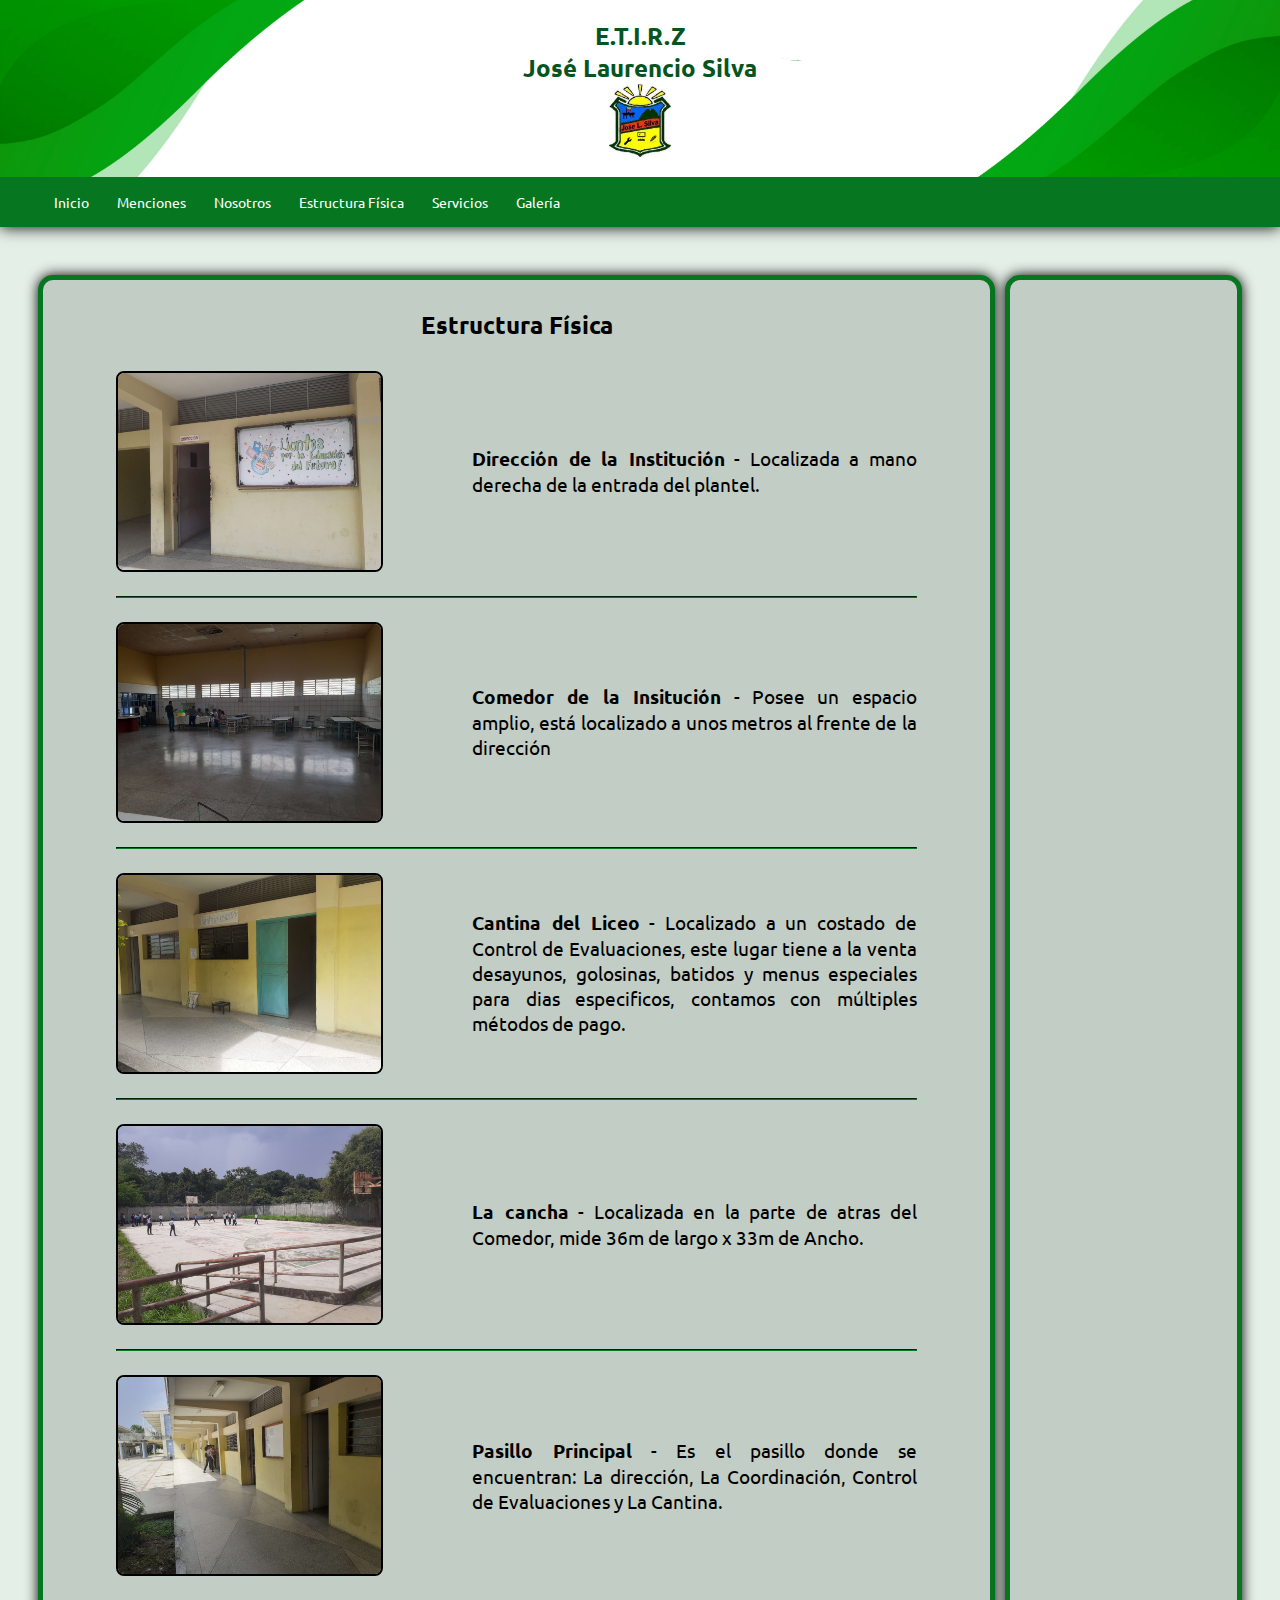
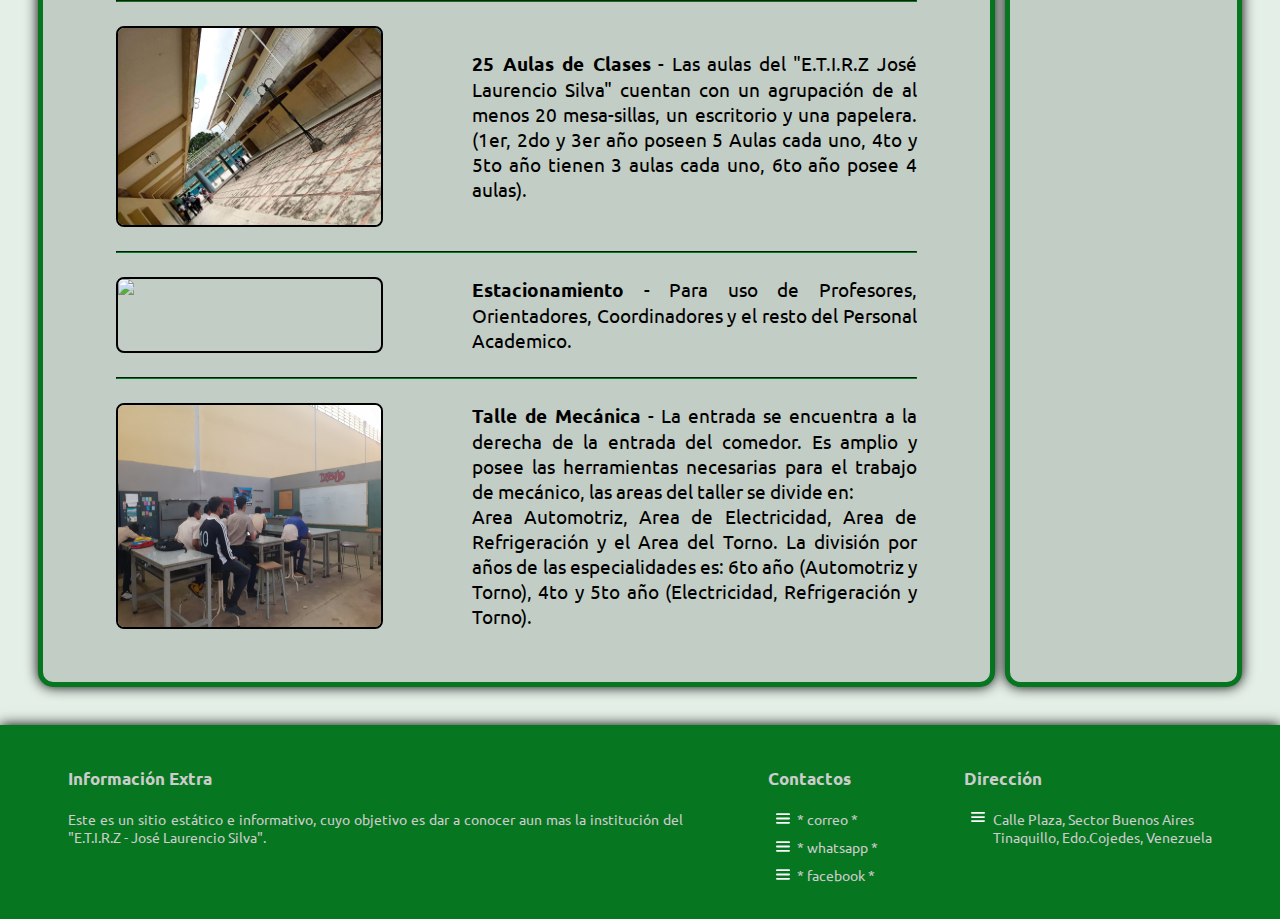
==== pages/estructura/estructura_fisica.html @ 33f94c1a ""Estructura Física"." ====
<!DOCTYPE html>
<html lang="en">
    <head>
        <!-- Google tag (gtag.js) -->
        <script async src="https://www.googletagmanager.com/gtag/js?id=G-HMVM5Z2JYX"></script>
        <script>
            window.dataLayer = window.dataLayer || [];
            function gtag() {
                dataLayer.push(arguments);
            }
            gtag("js", new Date());

            gtag("config", "G-HMVM5Z2JYX");
        </script>
        <meta charset="UTF-8" />
        <meta http-equiv="X-UA-Compatible" content="IE=edge" />
        <meta name="viewport" content="width=device-width, initial-scale=1.0" />
        <title>Administración - Jose Laurencio Silva</title>
        <link rel="preconnect" href="https://fonts.googleapis.com" />
        <link rel="preconnect" href="https://fonts.gstatic.com" crossorigin />
        <link href="https://fonts.googleapis.com/css2?family=Ubuntu:wght@300&display=swap" rel="stylesheet" />
        <link rel="stylesheet" href="/styles/styles.css" />
    </head>
    <body>
        <header>
            <div class="banner-div">
                <h1 class="banner-title">
                    E.T.I.R.Z <br />
                    José Laurencio Silva
                </h1>
                <img src="/resources/images/descarga.jpeg"  class="banner-img" />
            </div>
            <nav class="nav-bar">
                <input type="checkbox" name="" id="check-menu" />
                <label for="check-menu" id="label-check">
                    <img src="/resources/images/icons/menu.svg"  class="menu-icon" />
                </label>
                <div class="menu">
                    <ul>
                        <li><a href="/index.html">Inicio</a></li>
                        <li>
                            <a href="#">Menciones</a>
                            <ul>
                                <li><a href="/pages/menciones/mecanica.html">Mecánica</a></li>
                                <li><a href="/pages/menciones/administracion.html">Administración</a></li>
                                <li><a href="/pages/menciones/minas.html">Minas</a></li>
                                <li><a href="/pages/menciones/informatica.html">Informática</a></li>
                            </ul>
                        </li>
                        <li>
                            <a href="#">Nosotros</a>
                            <ul>
                                <li><a href="/pages/nosotros/historia.html">Historia</a></li>
                                <li><a href="/pages/nosotros/mision_vision_valores.html">Misión, Visión y Valores</a></li>
                            </ul>
                        </li>
                        <li><a href="#">Estructura Física</a></li>
                        <li><a href="#">Servicios</a></li>
                        <li><a href="#">Galería</a></li>
                    </ul>
                </div>
            </nav>
        </header>
        <main>
            <section class="main-section">
                <div class="div-section struc">
                    <h1 class="title-section">Estructura Física</h1>
                    <div class="struc-div">
                        <img src="/resources/images/estructura/direccion1.jpg" class="struc-img">
                        <div class="struc-text">
                            <p><strong>Dirección de la Institución</strong> - Localizada a mano derecha de la entrada del plantel.</p>
                        </div>
                    </div>
                    <hr class="struc-line">
                    <div class="struc-div">
                        <img src="/resources/images/estructura/comedor1.jpg" alt="Comedor José Laurencio Silva" class="struc-img">
                        <div class="struc-text">
                            <p><strong>Comedor de la Insitución</strong> - Posee un espacio amplio, está localizado a unos metros al frente de la dirección</p>
                        </div>
                    </div>
                    <hr class="struc-line">
                    <div class="struc-div">
                        <img src="/resources/images/estructura/cantina1.jpg"  class="struc-img">
                        <div class="struc-text">
                            <p><strong>Cantina del Liceo</strong> - Localizado a un costado de Control de Evaluaciones, este lugar tiene a la venta desayunos, golosinas, batidos y menus especiales para dias especificos, contamos con múltiples métodos de pago.</p>
                        </div>
                    </div>
                    <hr class="struc-line">
                    <div class="struc-div">
                        <img src="/resources/images/estructura/cancha1.jpg"  class="struc-img">
                        <div class="struc-text">
                            <p><strong>La cancha</strong> - Localizada en la parte de atras del Comedor, mide 36m de largo x 33m de Ancho.</p>
                        </div>
                    </div>
                    <hr class="struc-line"> 
                    <div class="struc-div">
                        <img src="/resources/images/estructura/pasillo1.jpg"  class="struc-img">
                        <div class="struc-text">
                            <p><strong>Pasillo Principal</strong> - Es el pasillo donde se encuentran: La dirección, La Coordinación, Control de Evaluaciones y La Cantina.</p>
                        </div>
                    </div>
                    <hr class="struc-line">
                    <div class="struc-div">
                        <img src="/resources/images/estructura/aulas1.jpeg"  class="struc-img">
                        <div class="struc-text">
                            <p><strong>25 Aulas de Clases</strong> - Las aulas del "E.T.I.R.Z José Laurencio Silva" cuentan con un agrupación de al menos 20 mesa-sillas, un escritorio y una papelera. (1er, 2do y 3er año poseen 5 Aulas cada uno, 4to y 5to año tienen 3 aulas cada uno, 6to año posee 4 aulas).</p>
                        </div>
                    </div>
                    <hr class="struc-line">
                    <div class="struc-div">
                        <img src="/resources/images/estructura/estacionamiento1.jpg" class="struc-img">
                        <div class="struc-text">
                            <p><strong>Estacionamiento</strong> - Para uso de Profesores, Orientadores, Coordinadores y el resto del Personal Academico.</p>
                        </div>
                    </div>
                    <hr class="struc-line">
                    <div class="struc-div">
                        <img src="/resources/images/estructura/taller_mecanica.jpg" class="struc-img">
                        <div class="struc-text">
                            <p><strong>Talle de Mecánica</strong> - La entrada se encuentra a la derecha de la entrada del comedor. Es amplio y posee las herramientas necesarias para el trabajo de mecánico, las areas del taller se divide en: <br> Area Automotriz, Area de Electricidad, Area de Refrigeración y el Area del Torno. La división por años de las especialidades es: 6to año (Automotriz y Torno), 4to y 5to año (Electricidad, Refrigeración y Torno).</p>
                        </div>
                    </div>
                </div>
            </section>
            <aside class="side-bar">
                <img src="" alt="" class="img-sidebar" />
                <div class="text-sidebar-container">
                    <p></p>
                </div>
            </aside>
        </main>
        <footer>
            <div class="footer-container">
                <div class="column1">
                    <h3 class="footer-title">Información Extra</h3>
                    <p>Este es un sitio estático e informativo, cuyo objetivo es dar a conocer aun mas la institución del "E.T.I.R.Z - José Laurencio Silva".</p>
                </div>
                <div class="column2">
                    <h3 class="footer-title">Contactos</h3>
                    <ul>
                        <li class="footer-element">
                            <img src="/resources/images/icons/menu.svg" alt="" class="footer-icon">
                            <span>* correo *</span>
                        </li>
                        <li class="footer-element">
                            <img src="/resources/images/icons/menu.svg" alt="" class="footer-icon">
                            <span>* whatsapp *</span>
                        </li>
                        <li class="footer-element">
                            <img src="/resources/images/icons/menu.svg" alt="" class="footer-icon">
                            <span>* facebook *</span>
                        </li>
                    </ul>
                </div>
                <div class="column3">
                    <h3 class="footer-title">Dirección</h3>
                    <ul>
                        <li class="footer-element">
                            <img src="/resources/images/icons/menu.svg" alt="" class="footer-icon">
                            <p>Calle Plaza, Sector Buenos Aires <br> Tinaquillo, Edo.Cojedes, Venezuela</p>
                        </li>
                    </ul>
                </div>
            </div>
        </footer>
    </body>
</html>
---- styles/styles.css ----
* {
    margin: 0;
    padding: 0;
    box-sizing: border-box;
    font-family: "Ubuntu", sans-serif;
}
:root {
    --color: #067720;
    --title: 150%;
    --height-slider: 21em;
    --width-slider: 86vw;
    --width-gradient: 86vw;
    --width-article: 14em;
    --height-article: 7em;
    --title-article: 110%;
}
a {
    text-decoration: none;
    color: #fff;
}
body {
    background-color: #e4efe7;
}
header {
    width: 100%;
    height: 20%;
    box-shadow: 0 0 15px #000;
}
.banner-div {
    background-image: url("/resources/images/banner.png");
    background-repeat: no-repeat;
    background-position: center;
    background-size: cover;
    width: 100%;
    height: 100%;
    display: flex;
    padding: 20px;
    flex-direction: column;
    align-items: center;
    justify-content: center;
}
.banner-title {
    font-size: var(--title);
    text-align: center;
    color: #065520;
}
.banner-img {
    width: 5%;
}
hr {
    margin: 0 auto;
    border-color: var(--color);
    color: var(--color);
    width: 60%;
}
footer {
    background-color: var(--color);
    padding: 2%;
    color: #ccc;
    box-shadow: 0px 0px 0.8em #000;
}
main {
    padding: 3%;
    display: flex;
    justify-content: center;
    width: 100%;
    margin-top: 10px;
}
.main-section {
    border: 5px solid var(--color);
    border-radius: 15px;
    width: 100vw;
    background-color: #c2cdc5;
    box-shadow: 0px 0px 0.8em #000;
}
.main-section.side {
    width: 75%;
}
.div-section {
    display: flex;
    justify-content: center;
    padding: 3%;
    width: 100%;
}
.div-section:nth-child(1) {
    align-items: center;
}
.div-section:nth-child(3) {
    justify-content: space-around;
    flex-wrap: wrap;
}
.slider-container {
    width: var(--width-slider);
    overflow: hidden;
}
a {
    color: #fff;
}
.nav-bar {
    width: 100%;
    height: 50px;
    background-color: var(--color);
    padding: 0 20px;
}
.menu {
    max-width: 1200px;
    margin: auto;
    height: 100%;
}
.menu > ul {
    height: 100%;
    display: flex;
}
.menu > ul > li {
    height: 100%;
    position: relative;
    list-style: none;
}
.menu > ul > li > a {
    font-size: 0.9em;
    width: 100%;
    height: 100%;
    display: flex;
    padding: 14px;
    transition: all 300ms ease;
    align-items: centeR;
}
.menu > ul > li > a:hover {
    color: #000;
    background-color: #289942;
    box-shadow: 0px 0px 10px 0px rgba(0, 0, 0, 0.5);
}
.menu ul li ul {
    width: 200px;
    display: flex;
    flex-direction: column;
    background-color: #fff;
    position: absolute;
    top: 70px;
    left: -5px;
    font-size: 0.9em;
    padding: 14px 0px;
    visibility: hidden;
    opacity: 0;
    z-index: 10;
    box-shadow: 0px 0px 10px 0px rgba(0, 0, 0, 0.5);
    transition: all 300ms ease;
}
.menu ul li ul li{
    list-style: none;
}
.menu ul li:hover ul {
    visibility: visible;
    opacity: 1;
    top: 50px;
}
.menu ul li ul li a {
    display: block;
    color: #065520;
    padding: 6px;
    padding-left: 14px;
    margin-top: 10px;
    font-size: 0.9em;
    transition: all 300ms ease;
}
.menu ul li ul li a:hover {
    background-color: #289942;
    color: #fff;
    box-shadow: 0px 0px 10px 0px rgba(0, 0, 0, 0.5);
}
.img-container {
    display: flex;
    padding: 0;
    width: 400%;
    animation: slide 12s infinite alternate ease-in-out;
}
@keyframes slide {
    0% {
        margin-left: 0%;
    }
    20% {
        margin-left: 0%;
    }

    25% {
        margin-left: -100%;
    }
    45% {
        margin-left: -100%;
    }

    50% {
        margin-left: -200%;
    }
    70% {
        margin-left: -200%;
    }

    75% {
        margin-left: -300%;
    }
    100% {
        margin-left: -300%;
    }
}
.img-container div {
    width: var(--width-slider);
    height: var(--height-slider);
    background-size: cover;
    background-position: center;
    z-index: 3;
}
.background-gradient {
    width: var(--width-gradient);
    position: absolute;
    height: var(--height-slider);
    z-index: 4;
    background-image: linear-gradient(to right, transparent 15%, #c2cdc5);
}
.img-container div:nth-child(1) {
    background-image: url("/resources/images/slider_principal_1.jpg");
}
.img-container div:nth-child(2) {
    background-image: url("/resources/images/slider_principal_2.jpg");
}
.img-container div:nth-child(3) {
    background-image: url("/resources/images/slider_principal_3.jpg");
}
.img-container div:nth-child(4) {
    background-image: url("/resources/images/slider_principal_4.jpg");
}
.text-resume {
    position: absolute;
    display: flex;
    justify-content: flex-end;
    align-items: center;
    height: var(--height-slider);
    width: 70%;
    z-index: 5;
}
.text-resume p {
    font-size: 120%;
    width: 50%;
    font-weight: bold;
}
.article-container {
    background-repeat: no-repeat;
    background-position: center;
    margin: 20px 10px;
    border-radius: 10px;
    width: var(--width-article);
    height: var(--height-article);
    box-shadow: 0 0 1em #000;
    transition: all 0.2s;
}
.menciones .article-container {
    background-size: 100%;
    background-image: url("/resources/images/menciones.png");
}
.menciones .article-container:hover {
    background-size: 110%;
}
.nosotros .article-container {
    background-size: 50%;
    background-image: url("/resources/images/nosotros.png");
}
.nosotros .article-container:hover {
    background-size: 60%;
}
.estructura .article-container {
    background-size: 60%;
    background-image: url("/resources/images/estructura_fisica.png");
}
.estructura .article-container:hover {
    background-size: 70%;
}
.servicios .article-container {
    background-size: 50%;
    background-image: url("/resources/images/servicios.png");
}
.servicios .article-container:hover {
    background-size: 60%;
}
.galeria .article-container {
    background-image: url("/resources/images/galeria.png");
    background-size: 50%;
}
.galeria .article-container:hover {
    background-size: 60%;
}
.article-content {
    height: 100%;
    display: flex;
    flex-wrap: wrap;
    align-items: center;
    border-radius: 10px;
    transition: all 0.2s;
}
.article-content div {
    display: flex;
    width: 100%;
}
.article-content div a {
    margin: 0 10px;
    cursor: pointer;
    color: #fff;
    border-radius: 5px;
    font-size: 80%;
    font-weight: bold;
    padding: 2%;
    background-color: #0005;
    display: none;
}
.article-content div {
    display: flex;
    justify-content: center;
}
.article-content:hover {
    background-color: #0006;
}
.article-content:hover a {
    display: block;
}
.article-content p:hover {
    background-color: #0002;
}
.article-title {
    font-size: var(--title-article);
    text-align: center;
    margin-bottom: 15%;
}
.footer-icon{
    width: 1em;
    margin: 0 .5em;
}
.footer-title{
    margin: 1em 0;
    transition: all 300ms ease;
    border-bottom: 4px solid transparent;
}
.footer-container > div:hover > .footer-title{
    border-color: #065520;
}
.footer-element{
    display: flex;
    flex-wrap: wrap;
    align-items: center;
    margin: .7em 0;
}
.column1{
    width: 50%;
}
.column3 ul .footer-element{
    align-items: flex-start;
}
.footer-container{
    font-size: .9em;
    display: flex;
    flex-wrap: wrap; 
    justify-content: space-around;
}
.menu-icon {
    width: 60%;
    height: 100%;
    cursor: pointer;
    display: none;
    align-items: center;
}
#check-menu {
    display: none;
}
#label-check {
    width: 10%;
    height: 100%;
    display: none;
}
.side-bar {
    margin-left: 10px;
    width: 25%;
    padding: 20px;
    border: 5px solid var(--color);
    border-radius: 15px;
    background-color: #c2cdc5;
    box-shadow: 0px 0px 0.8em #000;
}
.content-section {
    width: 100%;
}
.text-section,
.list-section {
    font-size: 1em;
    line-height: 1.3em;
}
.list-section p {
    margin: 10px 0;
}
p {
    text-align: justify;
}
.title-section {
    text-align: center;
    margin-bottom: 30px;
    font-size: var(--title);
}
.img-content{
    width: 100%;
    border-radius: 7%; 
    border: 2px solid #000;
}
.content-section div{
    width: 50%;
    margin-right: 1.5em;
    float: left;
    margin-bottom: 1.5em;
}
.struc {
    display: block;
}
.struc-div {
    display: flex;
    justify-content: space-around;
    margin: 1.5em 0;
}
.struc-line{
    width: 90%;
}
.struc-img{
    width: 30%;
    border-radius: .5em;
    border: 2px solid #000;
}
.struc-text {
    width: 50%;
    display: flex;
    justify-content: center;
    align-items: center;
}
.struc-text p{
    font-size: 1.2em; 
}
@media screen and (max-width: 700px) {
    :root {
        --title: 110%;
        --title-article: 170%;
        --width-slider: 90vw;
        --height-slider: 20em;
        --width-gradient: 90vw;
        --width-article: 90vw;
        --height-article: 11em;
    }
    .div-section:nth-child(1) {
        width: fit-content;
        border: 3px solid var(--color);
        padding: 0;
        box-shadow: 0 0 0.8em #000;
        margin: 1em 0;
        border-radius: 15px;
    }
    .slider-container,
    .background-gradient {
        border-radius: 12px;
    }
    .article-container div a {
        font-size: 55%;
        background-color: #000a;
        padding: 3%;
        display: block;
    }
    .menciones .article-container {
        background-size: 80%;
    }
    .nosotros .article-container {
        background-size: 40%;
    }
    .estructura .article-container {
        background-size: 40%;
    }
    .servicios .article-container {
        background-size: 40%;
    }
    .galeria .article-container {
        background-size: 40%;
    }
    .menciones .article-container:hover{
        background-size: 80%;
    }
    .nosotros .article-container:hover {
        background-size: 40%;
    }
    .estructura .article-container:hover {
        background-size: 40%;
    }
    .servicios .article-container:hover {
        background-size: 40%;
    }
    .galeria .article-container:hover {
        background-size: 40%;
    }
    .div-section:nth-child(3) {
        flex-direction: column;
        justify-content: center;
        align-items: center;
    }
    .article-content {
        border-radius: 0;
    }
    .article-container {
        border-radius: 0;
        box-shadow: 0 0 0.5em #000;
    }
    .background-gradient {
        background-image: linear-gradient(to right, transparent 10%, #c2cdc5);
    }
    .text-resume {
        width: 80%;
    }
    .text-resume p {
        font-size: 90%;
    }
    .div-section.index {
        padding: 0;
    }
    .footer-container{
        flex-direction: column;
    }
    hr {
        margin: 1em 0;
    }
    main {
        padding: 0;
        margin: 0;
    }
    .title-section{
        margin: 1em 0;
    }
    .main-section {
        border: 0;
        display: flex;
        flex-direction: column;
        align-items: center;
        box-shadow: 0 0 0;
        padding: 0 0.6em;
        border-radius: 0;
    }
    .content-section {
        margin: 0;
    }
    .main-section.side {
        width: 100vw;
    }
    .side-bar {
        display: none;
    }
    .menu > ul {
        flex-direction: column;
        background-color: #065520;
        position: absolute;
        left: 0;
        top: inherit;
        width: 100vw;
        height: 0;
        transition: all 300ms ease;
        z-index: 50;
        opacity: 0;
        visibility: hidden;
    }
    .menu ul li ul {
        left: 90px;
    }
    .menu ul li:hover ul {
        top: 50px;
    }
    .menu-icon {
        display: flex;
    }
    #label-check {
        display: block;
    }
    #check-menu:checked ~ .menu > ul {
        height: 300px;
        opacity: 1;
        visibility: visible;
    }
    .content-section div{
        float: none;
        width: 100%;
        margin-bottom: 50px;
    }
    .content-section {
        padding: 5%;
    }
    .struc-div{
        flex-direction: column;
        align-items: center;
    }
    .struc-img{
        width: 40%;
        margin-bottom: 1.8em;
    }
    .struc-line{
        width: 100%; 
    }
}
/* **** */
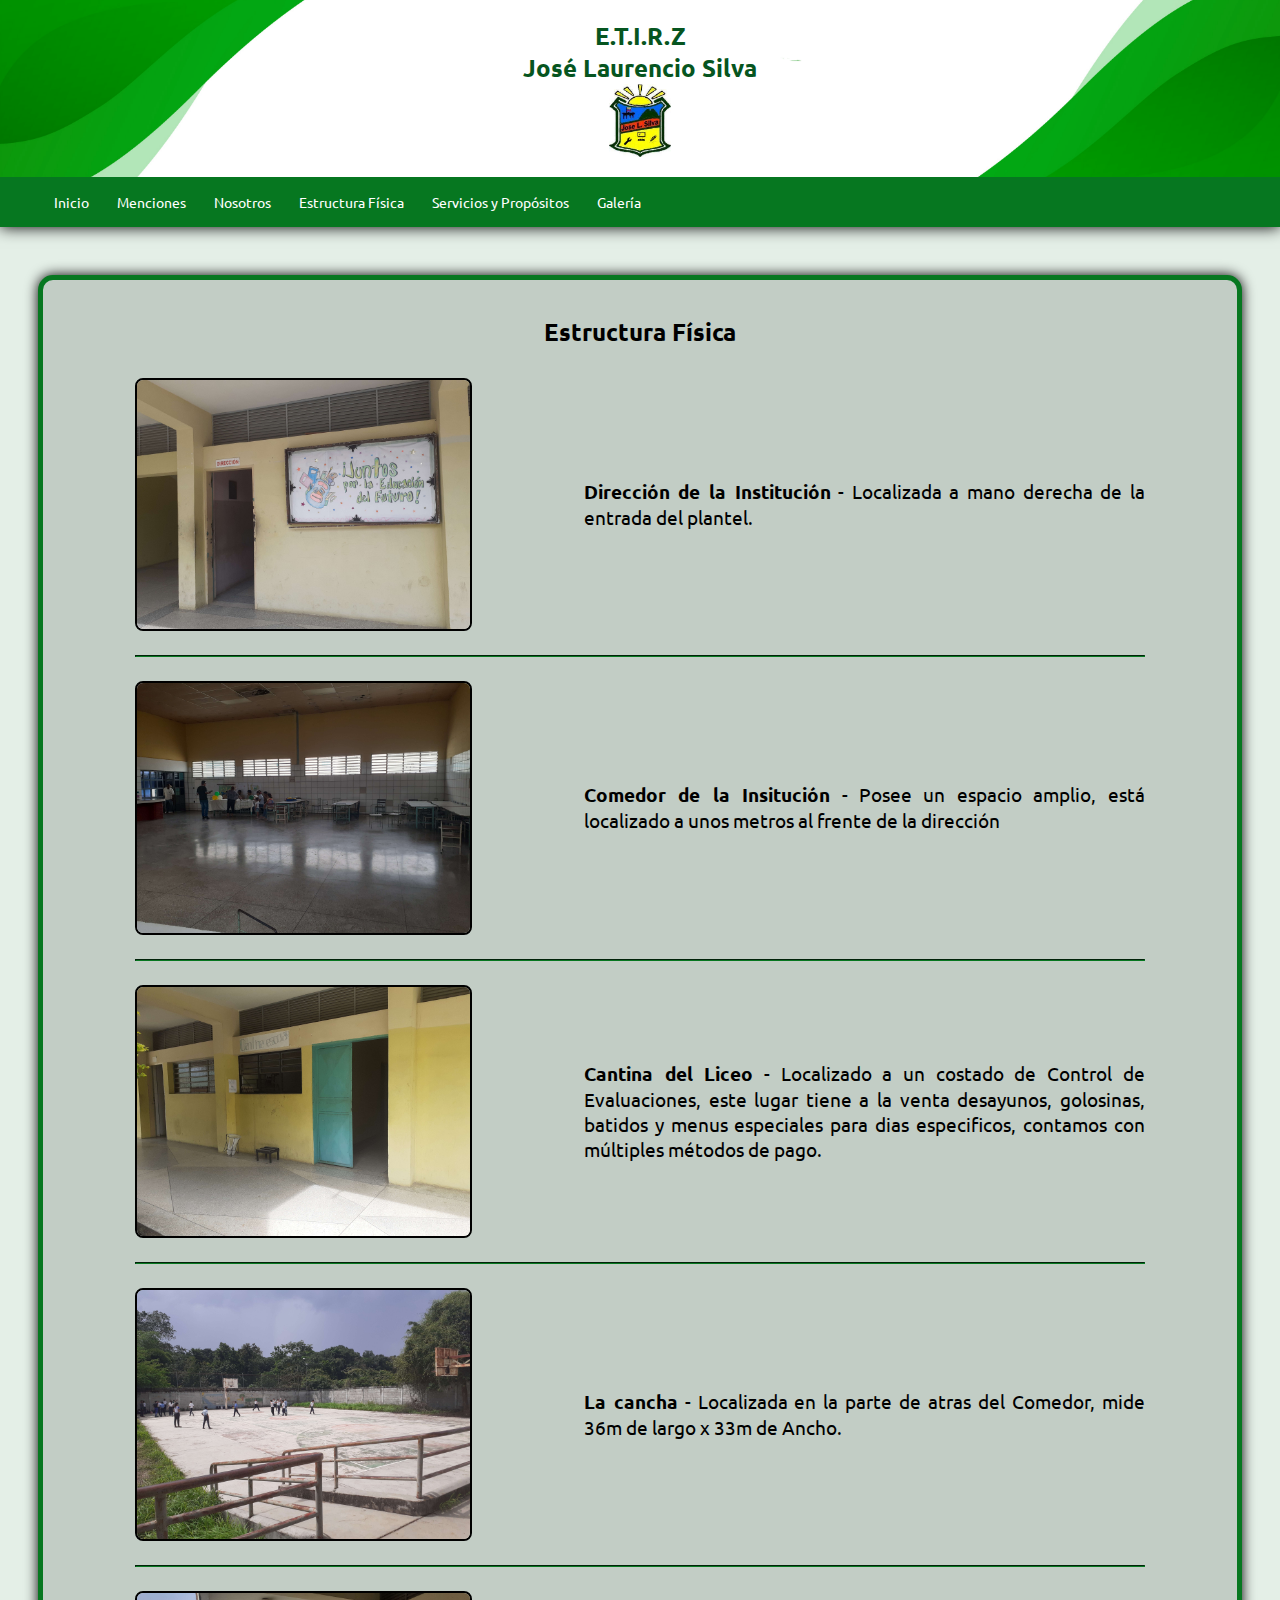
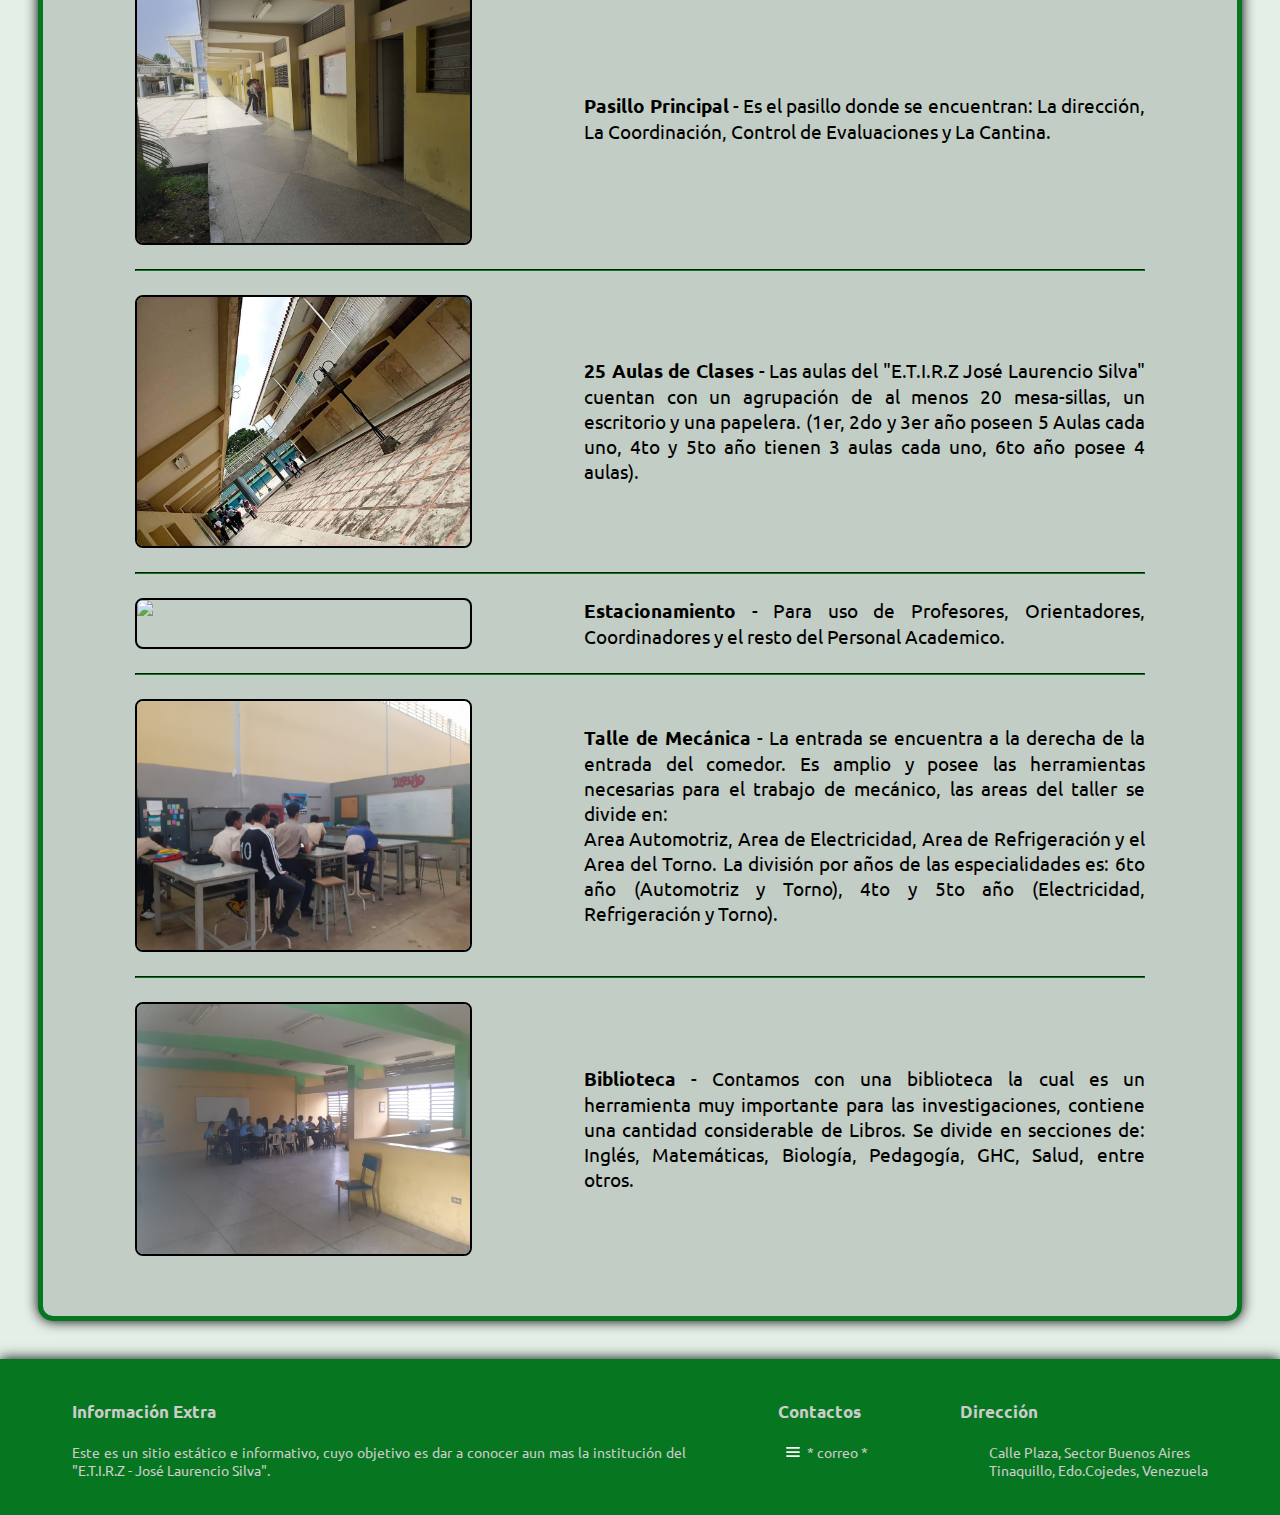
==== commit eb7ef598: ""Biblioteca"." ====
--- a/pages/estructura/estructura_fisica.html
+++ b/pages/estructura/estructura_fisica.html
@@ -15,7 +15,7 @@
         <meta charset="UTF-8" />
         <meta http-equiv="X-UA-Compatible" content="IE=edge" />
         <meta name="viewport" content="width=device-width, initial-scale=1.0" />
-        <title>Administración - Jose Laurencio Silva</title>
+        <title>Estructura Física - Jose Laurencio Silva</title>
         <link rel="preconnect" href="https://fonts.googleapis.com" />
         <link rel="preconnect" href="https://fonts.gstatic.com" crossorigin />
         <link href="https://fonts.googleapis.com/css2?family=Ubuntu:wght@300&display=swap" rel="stylesheet" />
@@ -55,7 +55,7 @@
                             </ul>
                         </li>
                         <li><a href="#">Estructura Física</a></li>
-                        <li><a href="#">Servicios</a></li>
+                        <li><a href="/pages/servicios/servicios.html">Servicios y Propósitos</a></li>
                         <li><a href="#">Galería</a></li>
                     </ul>
                 </div>
@@ -120,14 +120,15 @@
                             <p><strong>Talle de Mecánica</strong> - La entrada se encuentra a la derecha de la entrada del comedor. Es amplio y posee las herramientas necesarias para el trabajo de mecánico, las areas del taller se divide en: <br> Area Automotriz, Area de Electricidad, Area de Refrigeración y el Area del Torno. La división por años de las especialidades es: 6to año (Automotriz y Torno), 4to y 5to año (Electricidad, Refrigeración y Torno).</p>
                         </div>
                     </div>
+                    <hr class="struc-line">
+                    <div class="struc-div">
+                        <img src="/resources/images/estructura/biblioteca1.jpg" class="struc-img">
+                        <div class="struc-text">
+                            <p><strong>Biblioteca</strong> - Contamos con una biblioteca la cual es un herramienta muy importante para las investigaciones, contiene una cantidad considerable de Libros. Se divide en secciones de: Inglés, Matemáticas, Biología, Pedagogía, GHC, Salud, entre otros.</p>
+                        </div>
+                    </div>
                 </div>
             </section>
-            <aside class="side-bar">
-                <img src="" alt="" class="img-sidebar" />
-                <div class="text-sidebar-container">
-                    <p></p>
-                </div>
-            </aside>
         </main>
         <footer>
             <div class="footer-container">
@@ -142,22 +143,14 @@
                             <img src="/resources/images/icons/menu.svg" alt="" class="footer-icon">
                             <span>* correo *</span>
                         </li>
-                        <li class="footer-element">
-                            <img src="/resources/images/icons/menu.svg" alt="" class="footer-icon">
-                            <span>* whatsapp *</span>
-                        </li>
-                        <li class="footer-element">
-                            <img src="/resources/images/icons/menu.svg" alt="" class="footer-icon">
-                            <span>* facebook *</span>
-                        </li>
                     </ul>
                 </div>
                 <div class="column3">
                     <h3 class="footer-title">Dirección</h3>
                     <ul>
                         <li class="footer-element">
-                            <img src="/resources/images/icons/menu.svg" alt="" class="footer-icon">
-                            <p>Calle Plaza, Sector Buenos Aires <br> Tinaquillo, Edo.Cojedes, Venezuela</p>
+                            <img src="/resources/images/icons/google_maps.png" alt="" class="footer-icon">
+                            <p id="map-button">Calle Plaza, Sector Buenos Aires <br> Tinaquillo, Edo.Cojedes, Venezuela</p>
                         </li>
                     </ul>
                 </div>
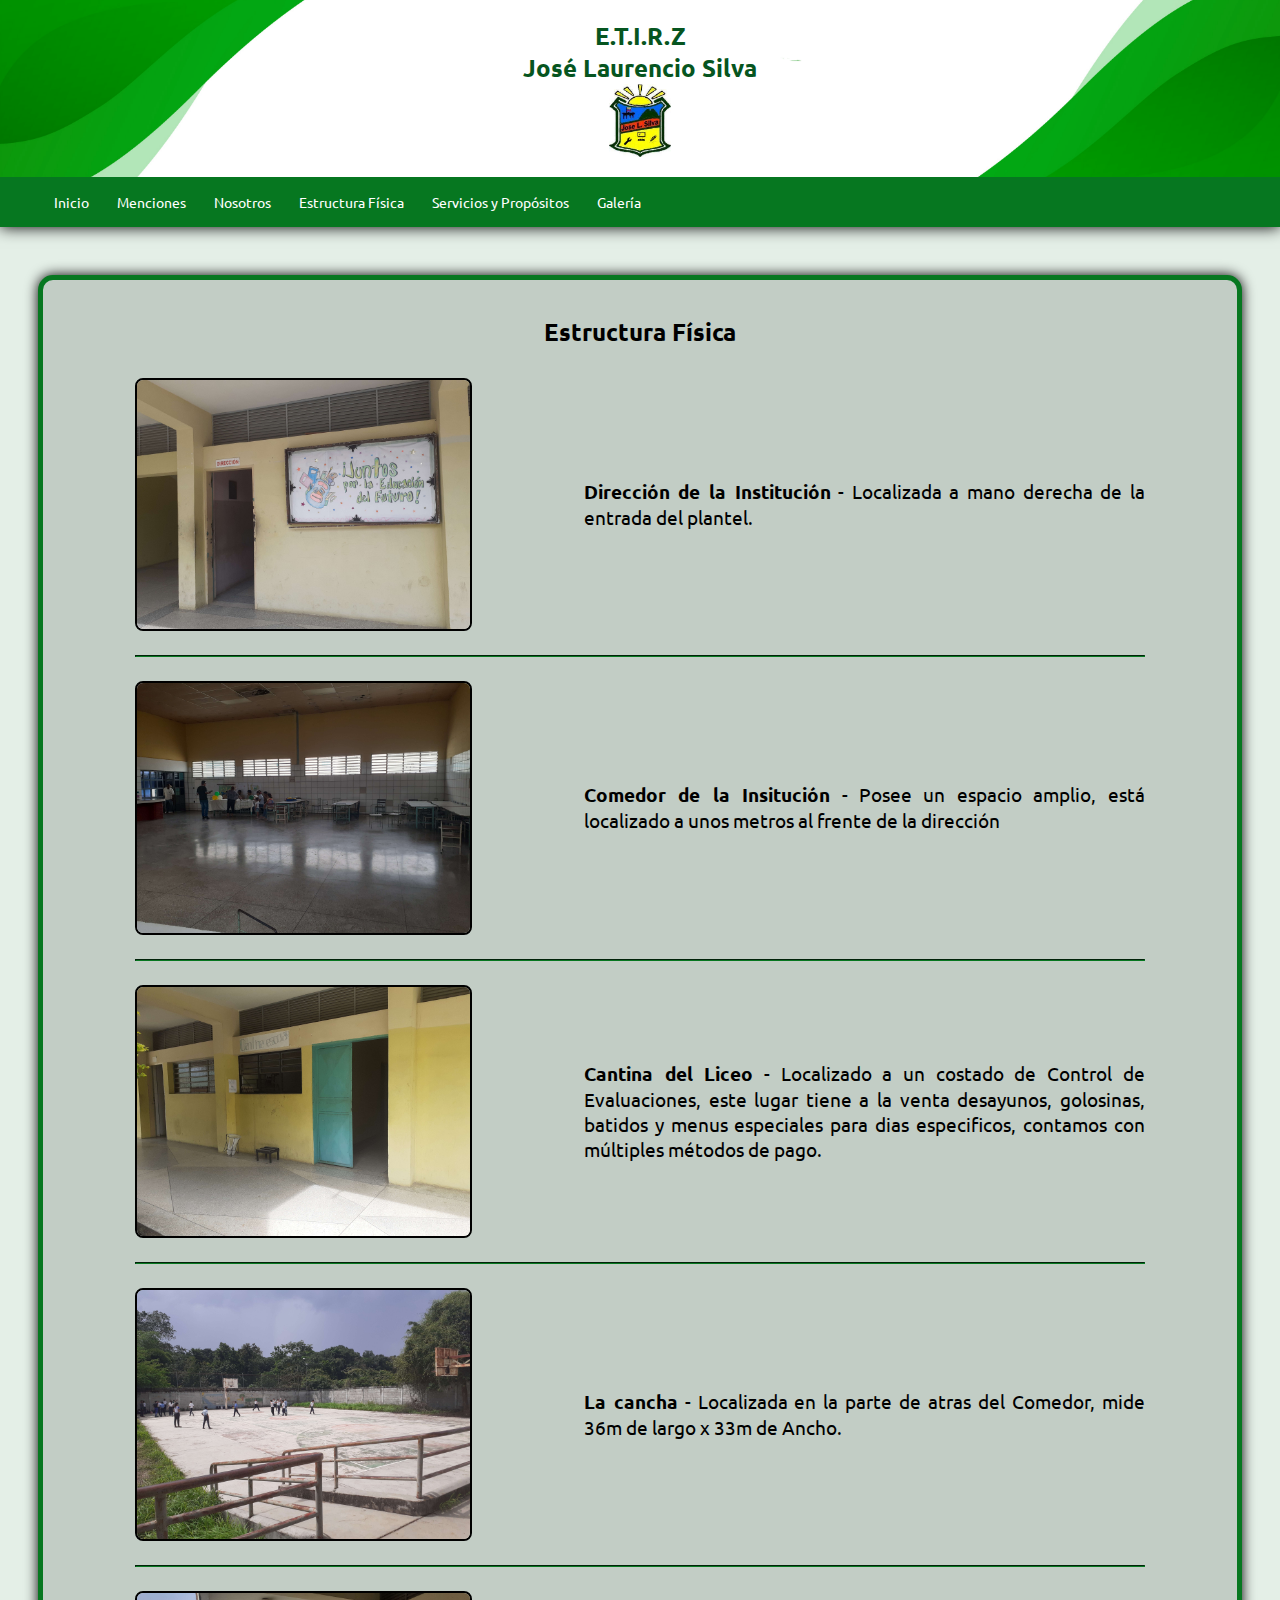
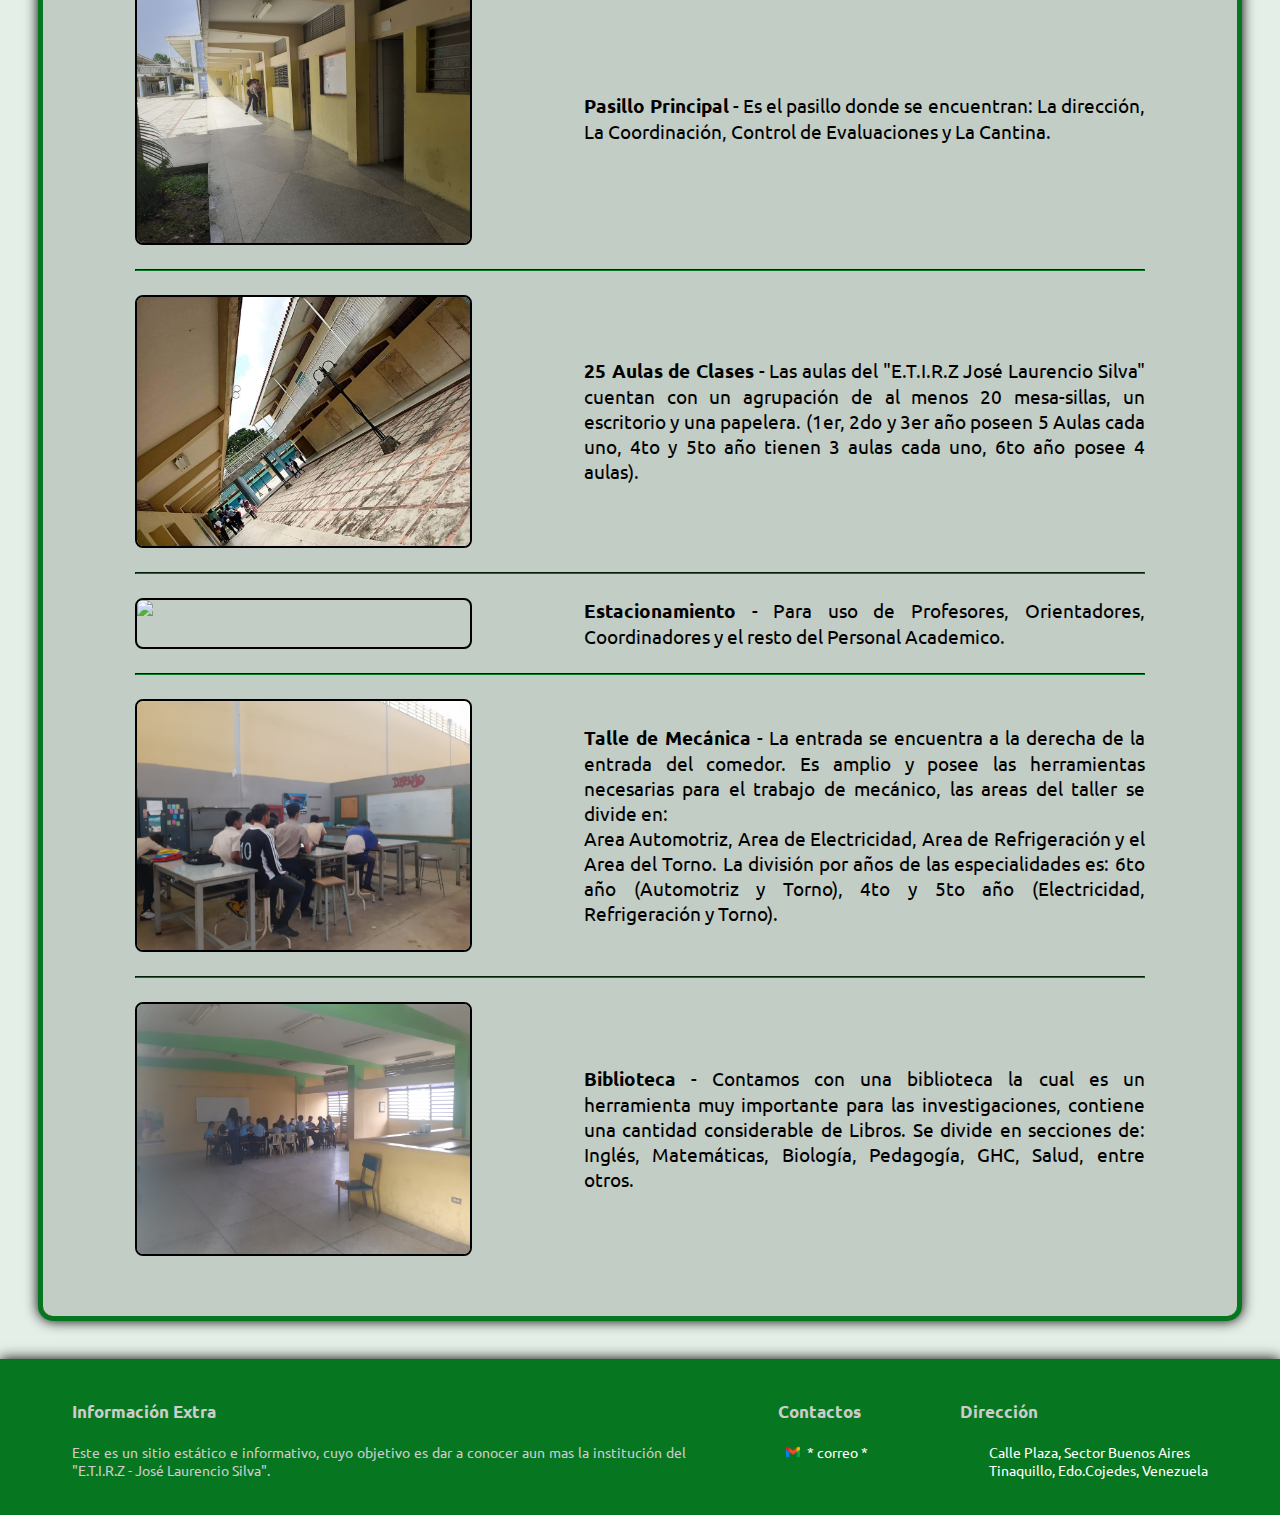
==== commit f3b3026e: ""Gmail"." ====
--- a/pages/estructura/estructura_fisica.html
+++ b/pages/estructura/estructura_fisica.html
@@ -140,8 +140,8 @@
                     <h3 class="footer-title">Contactos</h3>
                     <ul>
                         <li class="footer-element">
-                            <img src="/resources/images/icons/menu.svg" alt="" class="footer-icon">
-                            <span>* correo *</span>
+                            <img src="/resources/images/icons/gmail.png" class="footer-icon">
+                            <a href=""><p>* correo *</p></a>
                         </li>
                     </ul>
                 </div>
@@ -150,7 +150,7 @@
                     <ul>
                         <li class="footer-element">
                             <img src="/resources/images/icons/google_maps.png" alt="" class="footer-icon">
-                            <p id="map-button">Calle Plaza, Sector Buenos Aires <br> Tinaquillo, Edo.Cojedes, Venezuela</p>
+                            <a href="https://goo.gl/maps/ZDik2LUL9zeCJXiV7"><p id="map-button">Calle Plaza, Sector Buenos Aires <br> Tinaquillo, Edo.Cojedes, Venezuela</p></a>
                         </li>
                     </ul>
                 </div>
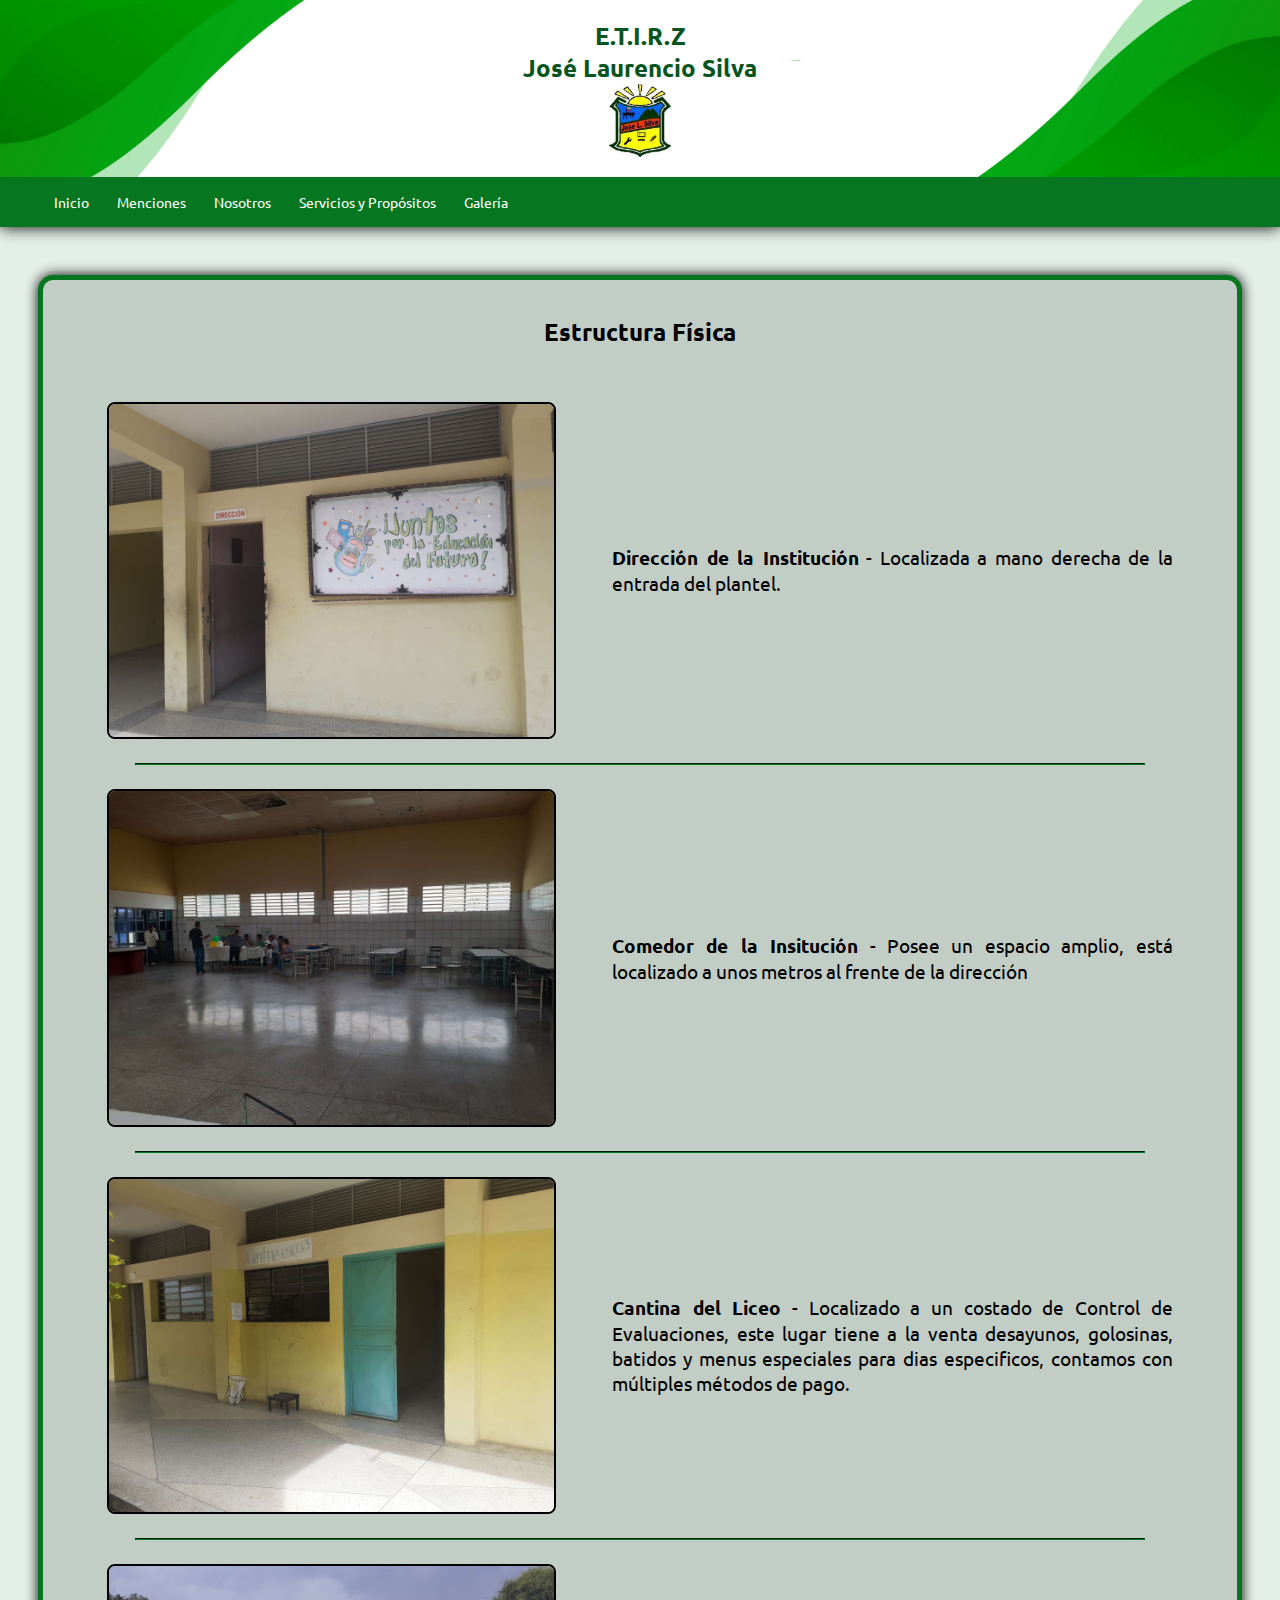
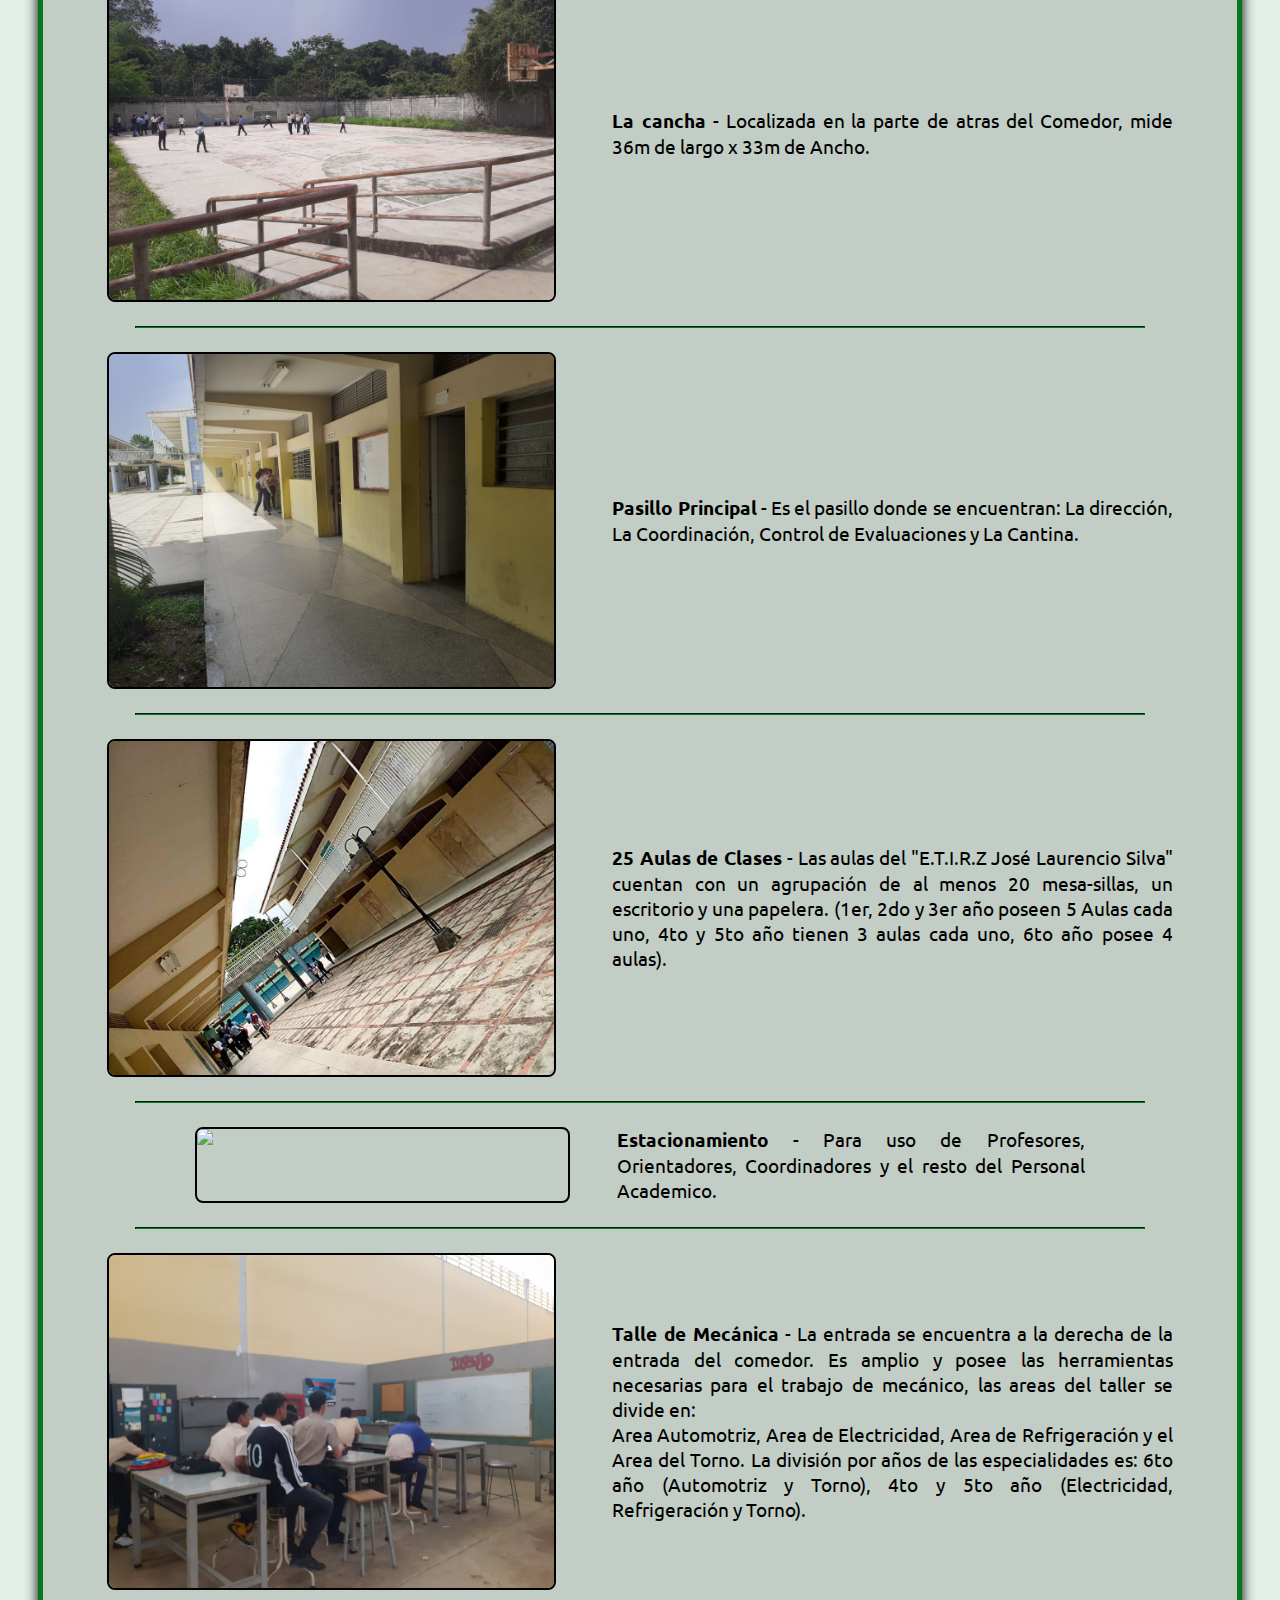
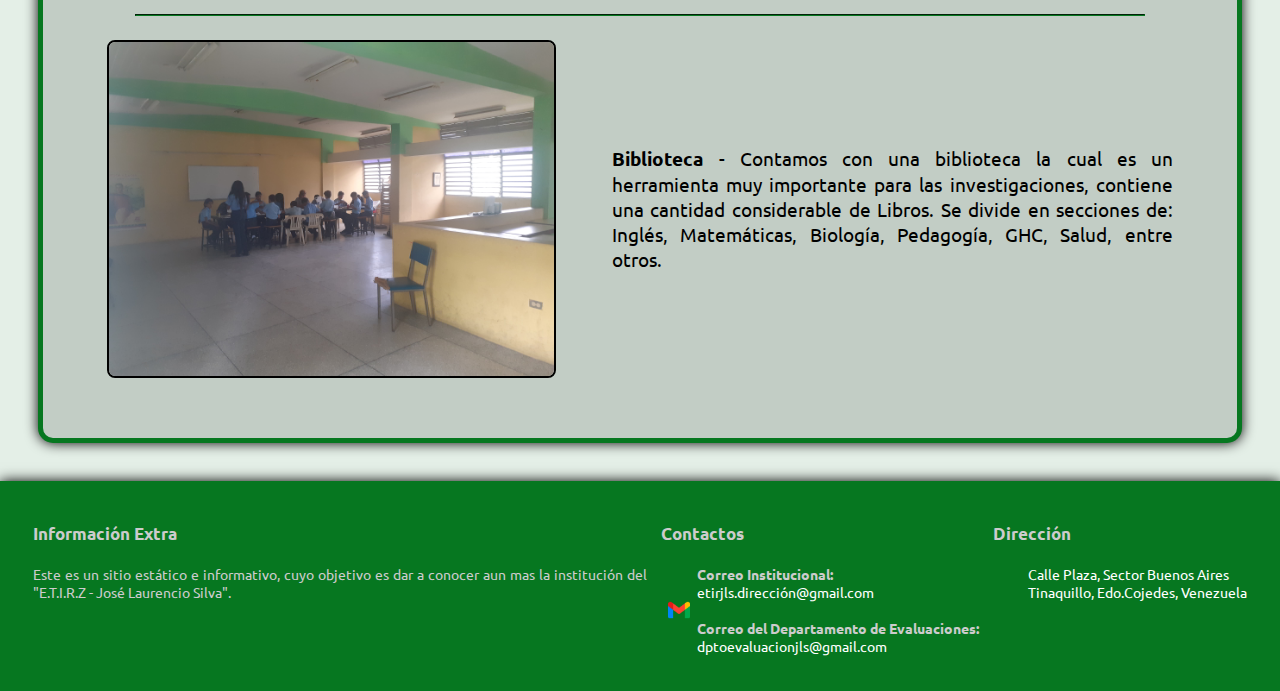
==== commit 3d747ed3: ""Galería, JavaScript y Correos"." ====
--- a/pages/estructura/estructura_fisica.html
+++ b/pages/estructura/estructura_fisica.html
@@ -1,5 +1,5 @@
 <!DOCTYPE html>
-<html lang="en">
+<html lang="es">
     <head>
         <!-- Google tag (gtag.js) -->
         <script async src="https://www.googletagmanager.com/gtag/js?id=G-HMVM5Z2JYX"></script>
@@ -20,6 +20,7 @@
         <link rel="preconnect" href="https://fonts.gstatic.com" crossorigin />
         <link href="https://fonts.googleapis.com/css2?family=Ubuntu:wght@300&display=swap" rel="stylesheet" />
         <link rel="stylesheet" href="/styles/styles.css" />
+        <script src="/scripts/index.js" defer type="module"></script>
     </head>
     <body>
         <header>
@@ -36,7 +37,7 @@
                     <img src="/resources/images/icons/menu.svg"  class="menu-icon" />
                 </label>
                 <div class="menu">
-                    <ul>
+                    <ul id="menu">
                         <li><a href="/index.html">Inicio</a></li>
                         <li>
                             <a href="#">Menciones</a>
@@ -56,7 +57,7 @@
                         </li>
                         <li><a href="#">Estructura Física</a></li>
                         <li><a href="/pages/servicios/servicios.html">Servicios y Propósitos</a></li>
-                        <li><a href="#">Galería</a></li>
+                        <li><a href="/pages/galeria/galeria.html">Galería</a></li>
                     </ul>
                 </div>
             </nav>
@@ -140,8 +141,14 @@
                     <h3 class="footer-title">Contactos</h3>
                     <ul>
                         <li class="footer-element">
-                            <img src="/resources/images/icons/gmail.png" class="footer-icon">
-                            <a href=""><p>* correo *</p></a>
+                            <img src="/resources/images/icons/gmail.png" class="footer-icon" />
+                            <p>
+                                <strong>Correo Institucional:</strong><br />
+                                <a href="etirjls.dirección@gmail.com">etirjls.dirección@gmail.com</a><br />
+                                <br />
+                                <strong>Correo del Departamento de Evaluaciones:</strong><br />
+                                <a href="dptoevaluacionjls@gmail.com">dptoevaluacionjls@gmail.com</a>
+                            </p>
                         </li>
                     </ul>
                 </div>
--- a/styles/styles.css
+++ b/styles/styles.css
@@ -146,7 +146,7 @@
     box-shadow: 0px 0px 10px 0px rgba(0, 0, 0, 0.5);
     transition: all 300ms ease;
 }
-.menu ul li ul li{
+.menu ul li ul li {
     list-style: none;
 }
 .menu ul li:hover ul {
@@ -329,34 +329,34 @@
     text-align: center;
     margin-bottom: 15%;
 }
-.footer-icon{
-    width: 1em;
-    margin: 0 .5em;
-}
-.footer-title{
+.footer-icon {
+    width: 1.5em;
+    margin: 0 0.5em;
+}
+.footer-title {
     margin: 1em 0;
     transition: all 300ms ease;
     border-bottom: 4px solid transparent;
 }
-.footer-container > div:hover > .footer-title{
+.footer-container > div:hover > .footer-title {
     border-color: #065520;
 }
-.footer-element{
+.footer-element {
     display: flex;
     flex-wrap: wrap;
     align-items: center;
-    margin: .7em 0;
-}
-.column1{
+    margin: 0.7em 0;
+}
+.column1 {
     width: 50%;
 }
-.column3 ul .footer-element{
+.column3 ul .footer-element {
     align-items: flex-start;
 }
-.footer-container{
-    font-size: .9em;
-    display: flex;
-    flex-wrap: wrap; 
+.footer-container {
+    font-size: 0.9em;
+    display: flex;
+    flex-wrap: wrap;
     justify-content: space-around;
 }
 .menu-icon {
@@ -402,13 +402,13 @@
     margin-bottom: 30px;
     font-size: var(--title);
 }
-.img-content{
-    width: 100%;
-    border-radius: 7%; 
+.img-content {
+    width: 100%;
+    border-radius: 7%;
     border: 2px solid #000;
 }
-.content-section div{
-    width: 50%;
+.content-section div {
+    width: 40%;
     margin-right: 1.5em;
     float: left;
     margin-bottom: 1.5em;
@@ -421,12 +421,12 @@
     justify-content: space-around;
     margin: 1.5em 0;
 }
-.struc-line{
+.struc-line {
     width: 90%;
 }
-.struc-img{
-    width: 30%;
-    border-radius: .5em;
+.struc-img {
+    width: 40%;
+    border-radius: 0.5em;
     border: 2px solid #000;
 }
 .struc-text {
@@ -435,9 +435,129 @@
     justify-content: center;
     align-items: center;
 }
-.struc-text p{
-    font-size: 1.2em; 
-}
+.struc-text p {
+    font-size: 1.2em;
+}
+.map-container {
+    position: absolute;
+    display: none;
+}
+.tabs-div {
+    width: 100%;
+    height: 1.8em;
+    display: flex;
+    align-items: center;
+    height: fit-content;
+    background-color: #065520;
+    border: 5px solid #000;
+    border-bottom: 0;
+    border-top-left-radius: .8em;
+    border-top-right-radius: .8em;
+}
+.tab {
+    color: #fff;
+    width: 50%;
+    text-align: center;
+    padding: 2% 0;
+    cursor: pointer;
+    transition: all 300ms ease;
+}
+.tab:hover {
+    color: #000;
+}
+.line-tab {
+    font-weight: bold;
+    color: #fff;
+}
+.tabs-content {
+    width: 100%;
+    background-color: #289942;
+    border: 5px solid #000;
+    border-top: 0;
+    padding: 3%;
+    border-bottom-left-radius: .8em;
+    border-bottom-right-radius: .8em;
+}
+.section-gallery {
+    flex-direction: column;
+}
+.tab:first-child{
+    background-color: #289942;
+}
+.struc {
+    display: flex;
+    width: 100%;
+    flex-wrap: wrap;
+    justify-content: space-around;
+}
+.gallery-img{
+    width: 7em;
+    height: 6em; 
+    object-fit: cover;
+    transition: all 300ms ease;
+}
+.struc > a{
+    display: block;
+    position: relative;
+    overflow: hidden;
+    border: 3px solid #000;
+    border-radius: .5em;
+    margin: 1em;
+}
+#we{
+    display: none;
+}
+.gallery-img:hover{
+    transform: scale(1.1);
+}
+.light-box{
+    position: fixed;
+    top: 0;
+    left: 0;
+    transition: all 300ms ease-in-out;
+    height: 100vh;
+    background-color: #0006;
+    width: 100%;
+    z-index: 300;
+    display: flex;
+    justify-content: center;
+    align-items: center;
+    transform: scale(0); 
+}
+.light-box img{
+    width: 75vw;
+    max-height: 80vh;
+    object-fit: cover;
+    border: 5px solid;
+    border-radius: 1em;
+}
+.light-box:target{
+    transform: scale(1);
+}
+.close {
+    display: block;
+    position: absolute;
+    top: 8%;
+    right: 3%;
+    background-color: #289942;
+    color: #000;
+    width: 1.5em;
+    height: 1.5em;
+    text-align: center;
+    line-height: 1.5em;
+    border-radius: 50%;
+}
+.next{
+    display: block;
+    background-color: #289942;
+    color: #000;
+    width: 4.5em;
+    height: 2em; 
+    border-radius: .5em; 
+    line-height: 2em;
+    text-align: center;
+}
+
 @media screen and (max-width: 700px) {
     :root {
         --title: 110%;
@@ -481,7 +601,7 @@
     .galeria .article-container {
         background-size: 40%;
     }
-    .menciones .article-container:hover{
+    .menciones .article-container:hover {
         background-size: 80%;
     }
     .nosotros .article-container:hover {
@@ -520,7 +640,7 @@
     .div-section.index {
         padding: 0;
     }
-    .footer-container{
+    .footer-container {
         flex-direction: column;
     }
     hr {
@@ -530,7 +650,7 @@
         padding: 0;
         margin: 0;
     }
-    .title-section{
+    .title-section {
         margin: 1em 0;
     }
     .main-section {
@@ -547,9 +667,6 @@
     }
     .main-section.side {
         width: 100vw;
-    }
-    .side-bar {
-        display: none;
     }
     .menu > ul {
         flex-direction: column;
@@ -581,7 +698,7 @@
         opacity: 1;
         visibility: visible;
     }
-    .content-section div{
+    .content-section div {
         float: none;
         width: 100%;
         margin-bottom: 50px;
@@ -589,16 +706,16 @@
     .content-section {
         padding: 5%;
     }
-    .struc-div{
+    .struc-div {
         flex-direction: column;
         align-items: center;
     }
-    .struc-img{
+    .struc-img {
         width: 40%;
         margin-bottom: 1.8em;
     }
-    .struc-line{
-        width: 100%; 
+    .struc-line {
+        width: 100%;
     }
 }
 /* **** */
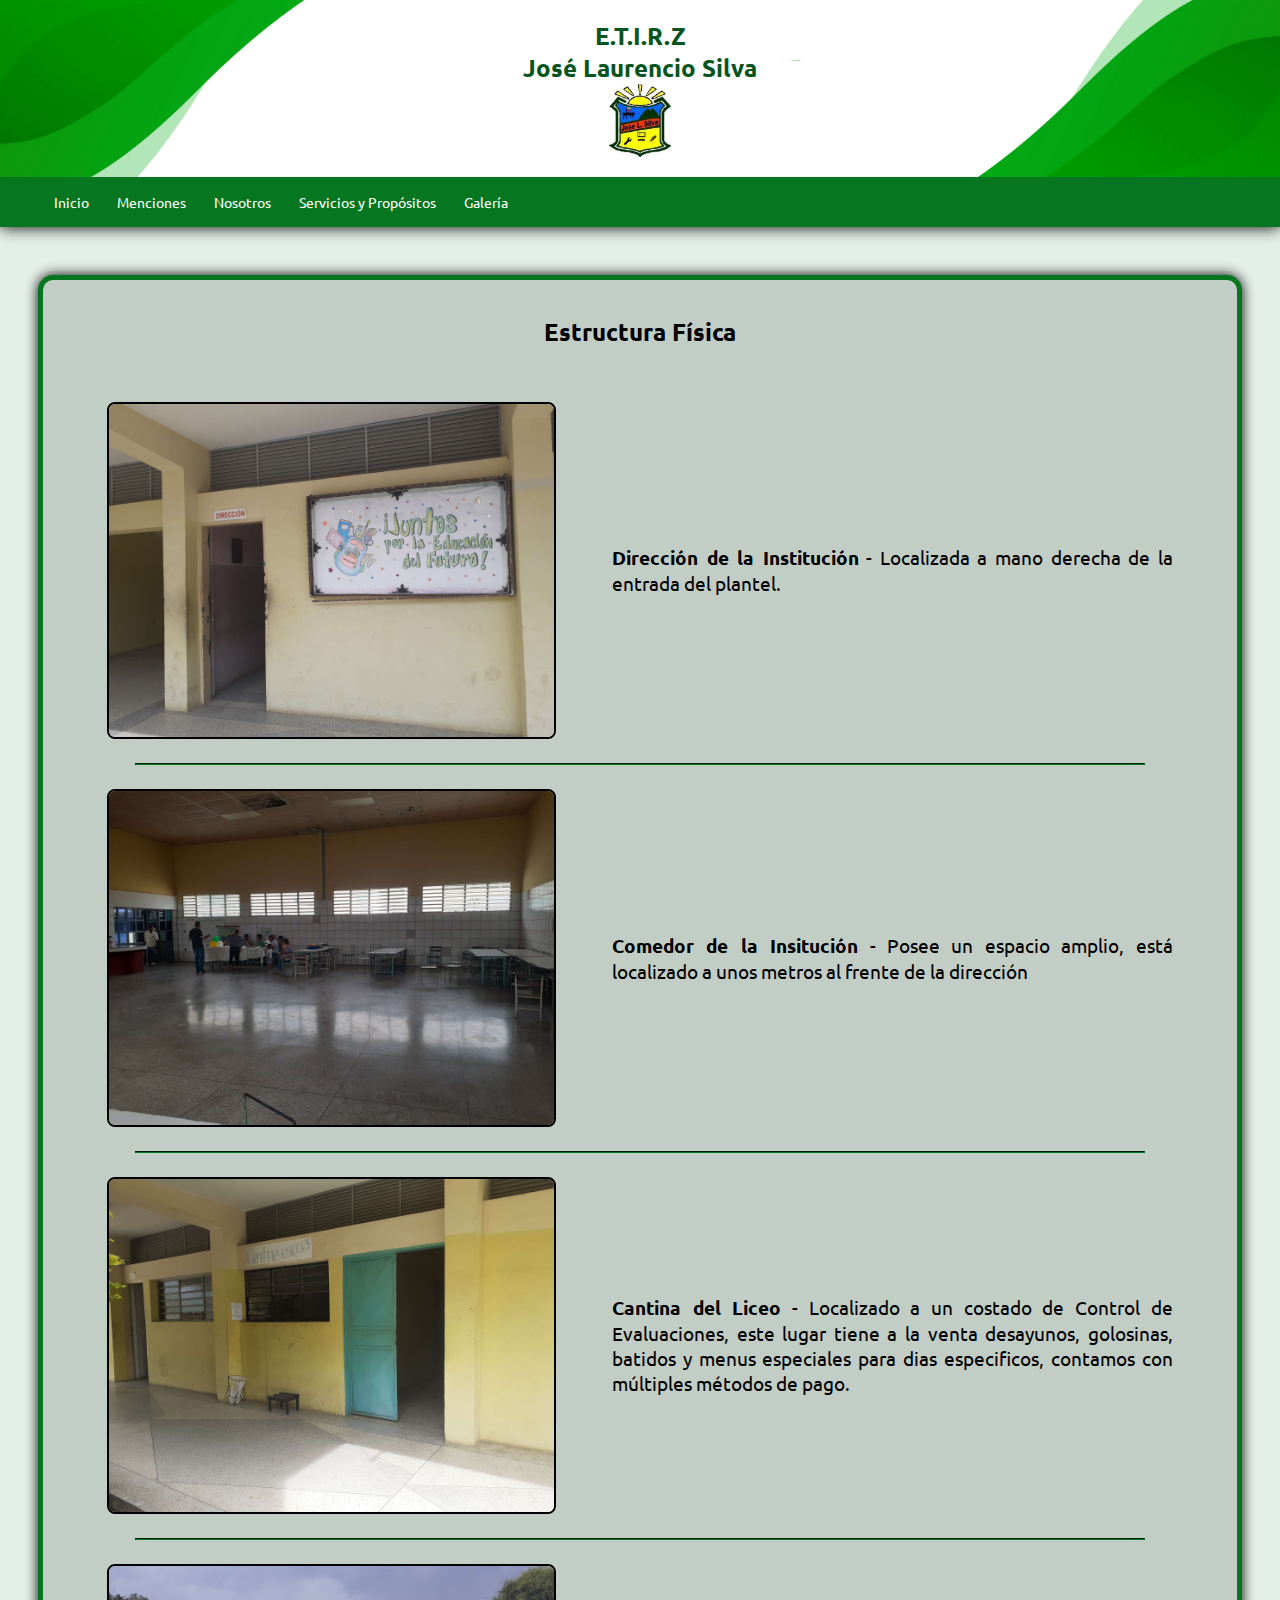
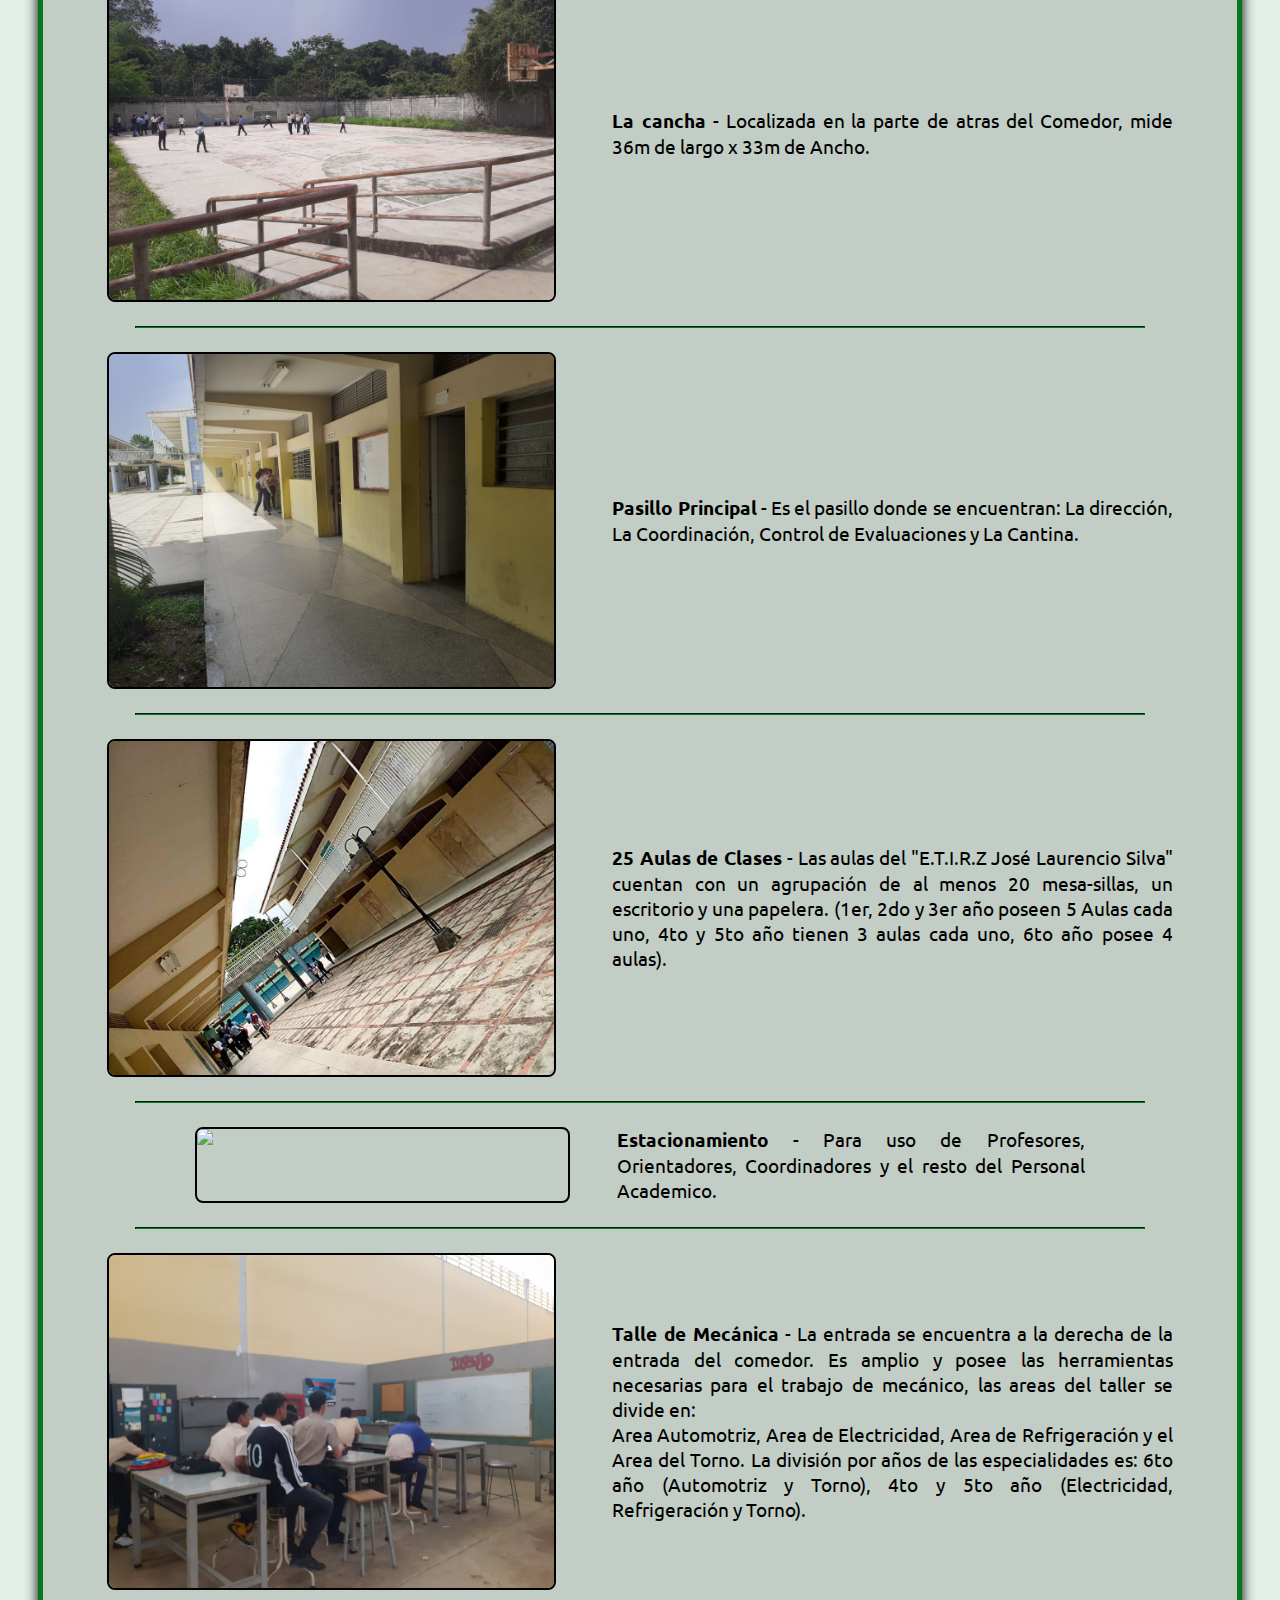
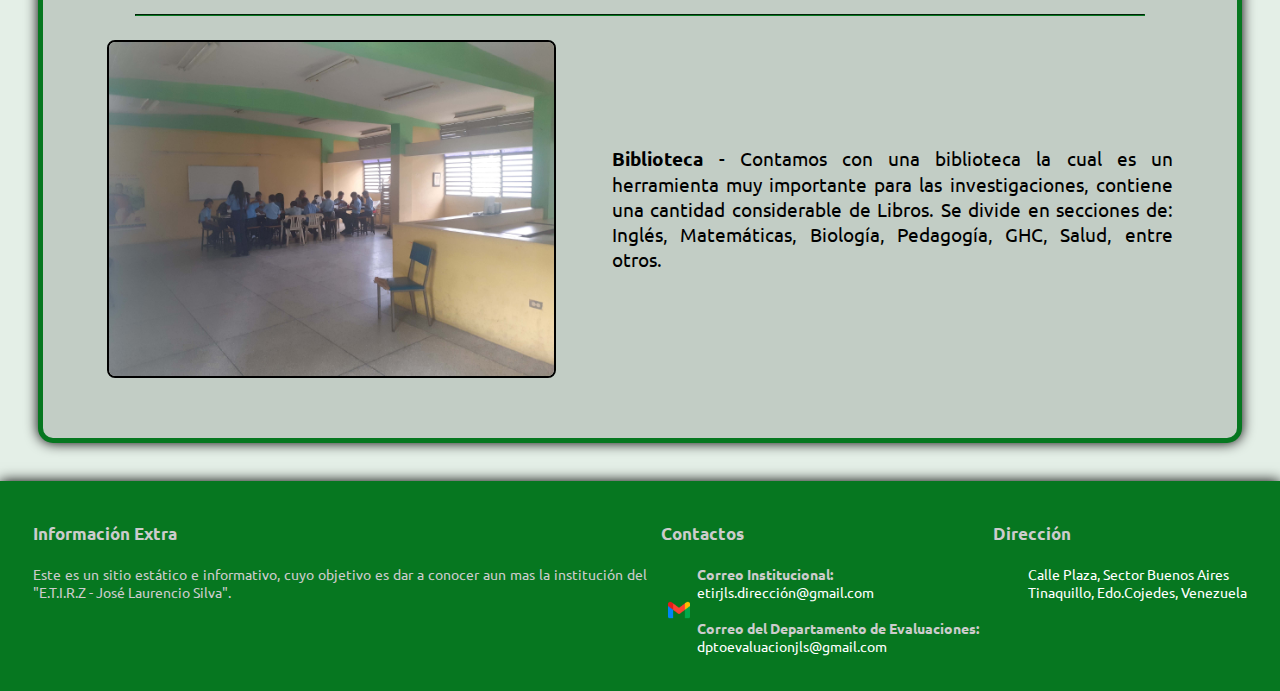
==== commit 4022b483: ""Icono de la página"." ====
--- a/pages/estructura/estructura_fisica.html
+++ b/pages/estructura/estructura_fisica.html
@@ -17,6 +17,7 @@
         <meta name="viewport" content="width=device-width, initial-scale=1.0" />
         <title>Estructura Física - Jose Laurencio Silva</title>
         <link rel="preconnect" href="https://fonts.googleapis.com" />
+        <link rel="shortcut icon" href="/resources/images/favicon.ico" type="image/x-icon">
         <link rel="preconnect" href="https://fonts.gstatic.com" crossorigin />
         <link href="https://fonts.googleapis.com/css2?family=Ubuntu:wght@300&display=swap" rel="stylesheet" />
         <link rel="stylesheet" href="/styles/styles.css" />
--- a/styles/styles.css
+++ b/styles/styles.css
@@ -448,11 +448,8 @@
     display: flex;
     align-items: center;
     height: fit-content;
-    background-color: #065520;
-    border: 5px solid #000;
+    background-color: #888;
     border-bottom: 0;
-    border-top-left-radius: .8em;
-    border-top-right-radius: .8em;
 }
 .tab {
     color: #fff;
@@ -471,22 +468,17 @@
 }
 .tabs-content {
     width: 100%;
-    background-color: #289942;
-    border: 5px solid #000;
     border-top: 0;
     padding: 3%;
-    border-bottom-left-radius: .8em;
-    border-bottom-right-radius: .8em;
 }
 .section-gallery {
     flex-direction: column;
 }
 .tab:first-child{
-    background-color: #289942;
+    background-color: #444;
 }
 .struc {
     display: flex;
-    width: 100%;
     flex-wrap: wrap;
     justify-content: space-around;
 }
@@ -524,7 +516,7 @@
     align-items: center;
     transform: scale(0); 
 }
-.light-box img{
+.light-box > div > img{
     width: 75vw;
     max-height: 80vh;
     object-fit: cover;
@@ -541,21 +533,34 @@
     right: 3%;
     background-color: #289942;
     color: #000;
-    width: 1.5em;
-    height: 1.5em;
     text-align: center;
-    line-height: 1.5em;
+    border: 2px solid;
+    padding: .5em;
     border-radius: 50%;
 }
 .next{
     display: block;
     background-color: #289942;
     color: #000;
-    width: 4.5em;
-    height: 2em; 
-    border-radius: .5em; 
+    border: 2px solid;
+    padding: .5em;
+    border-radius: .5em;
     line-height: 2em;
     text-align: center;
+}
+.img-icon{
+    width: 1.5em;
+}
+.light-box > div{
+    display: flex;
+    flex-direction: column;
+    align-items: center;
+}
+.img-description{
+    color: #fff;
+    text-align: center;
+    background-color: #0005;
+    width: fit-content;
 }
 
 @media screen and (max-width: 700px) {
@@ -642,6 +647,7 @@
     }
     .footer-container {
         flex-direction: column;
+        align-items: center;
     }
     hr {
         margin: 1em 0;
@@ -711,11 +717,26 @@
         align-items: center;
     }
     .struc-img {
-        width: 40%;
+        width: 60%;
         margin-bottom: 1.8em;
     }
     .struc-line {
         width: 100%;
     }
+    .tabs-content,.tabs-div{
+        border-left: 0;
+        border-right: 0;
+        border-radius: 0;
+    }
+    .close{
+        width: 1.7em;
+        height: 1.7em;
+    }
+    .close{
+        padding: .3em;
+    }
+    .img-icon{
+        width: 1em;
+    }
 }
 /* **** */
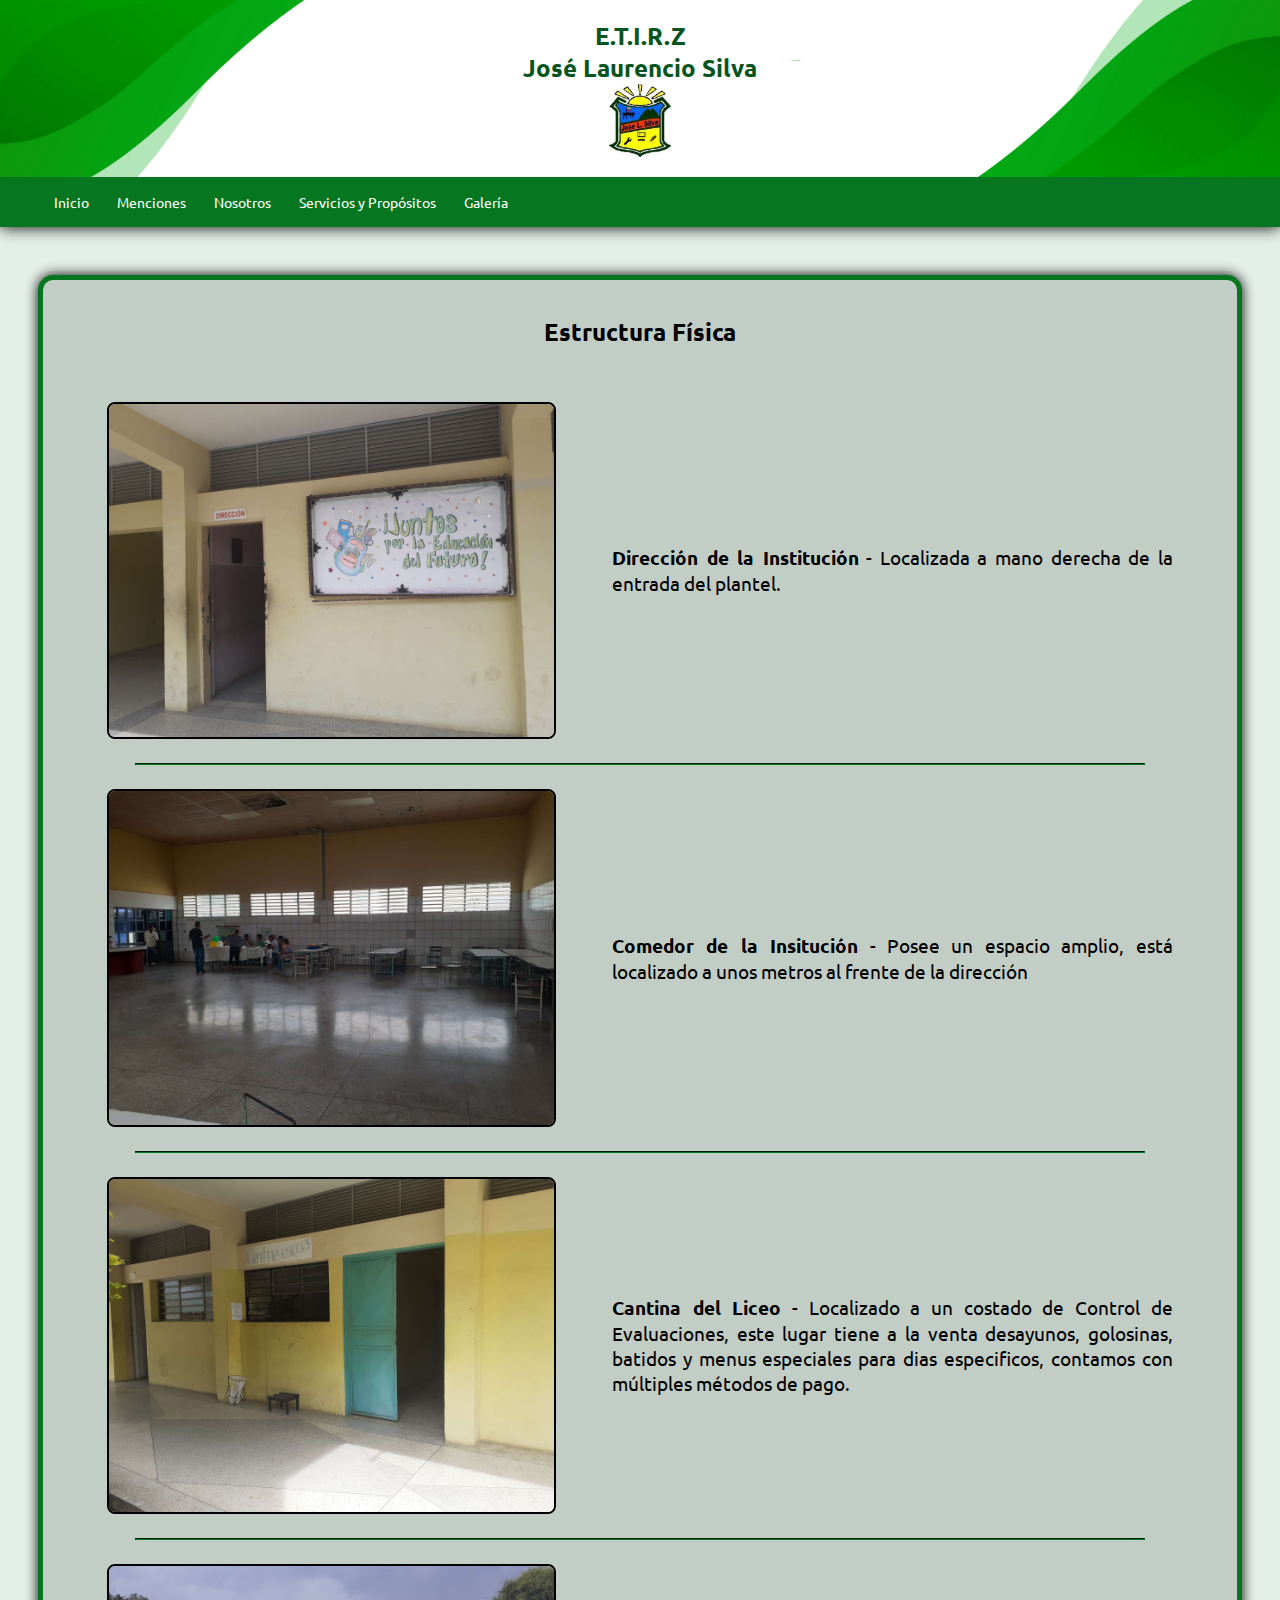
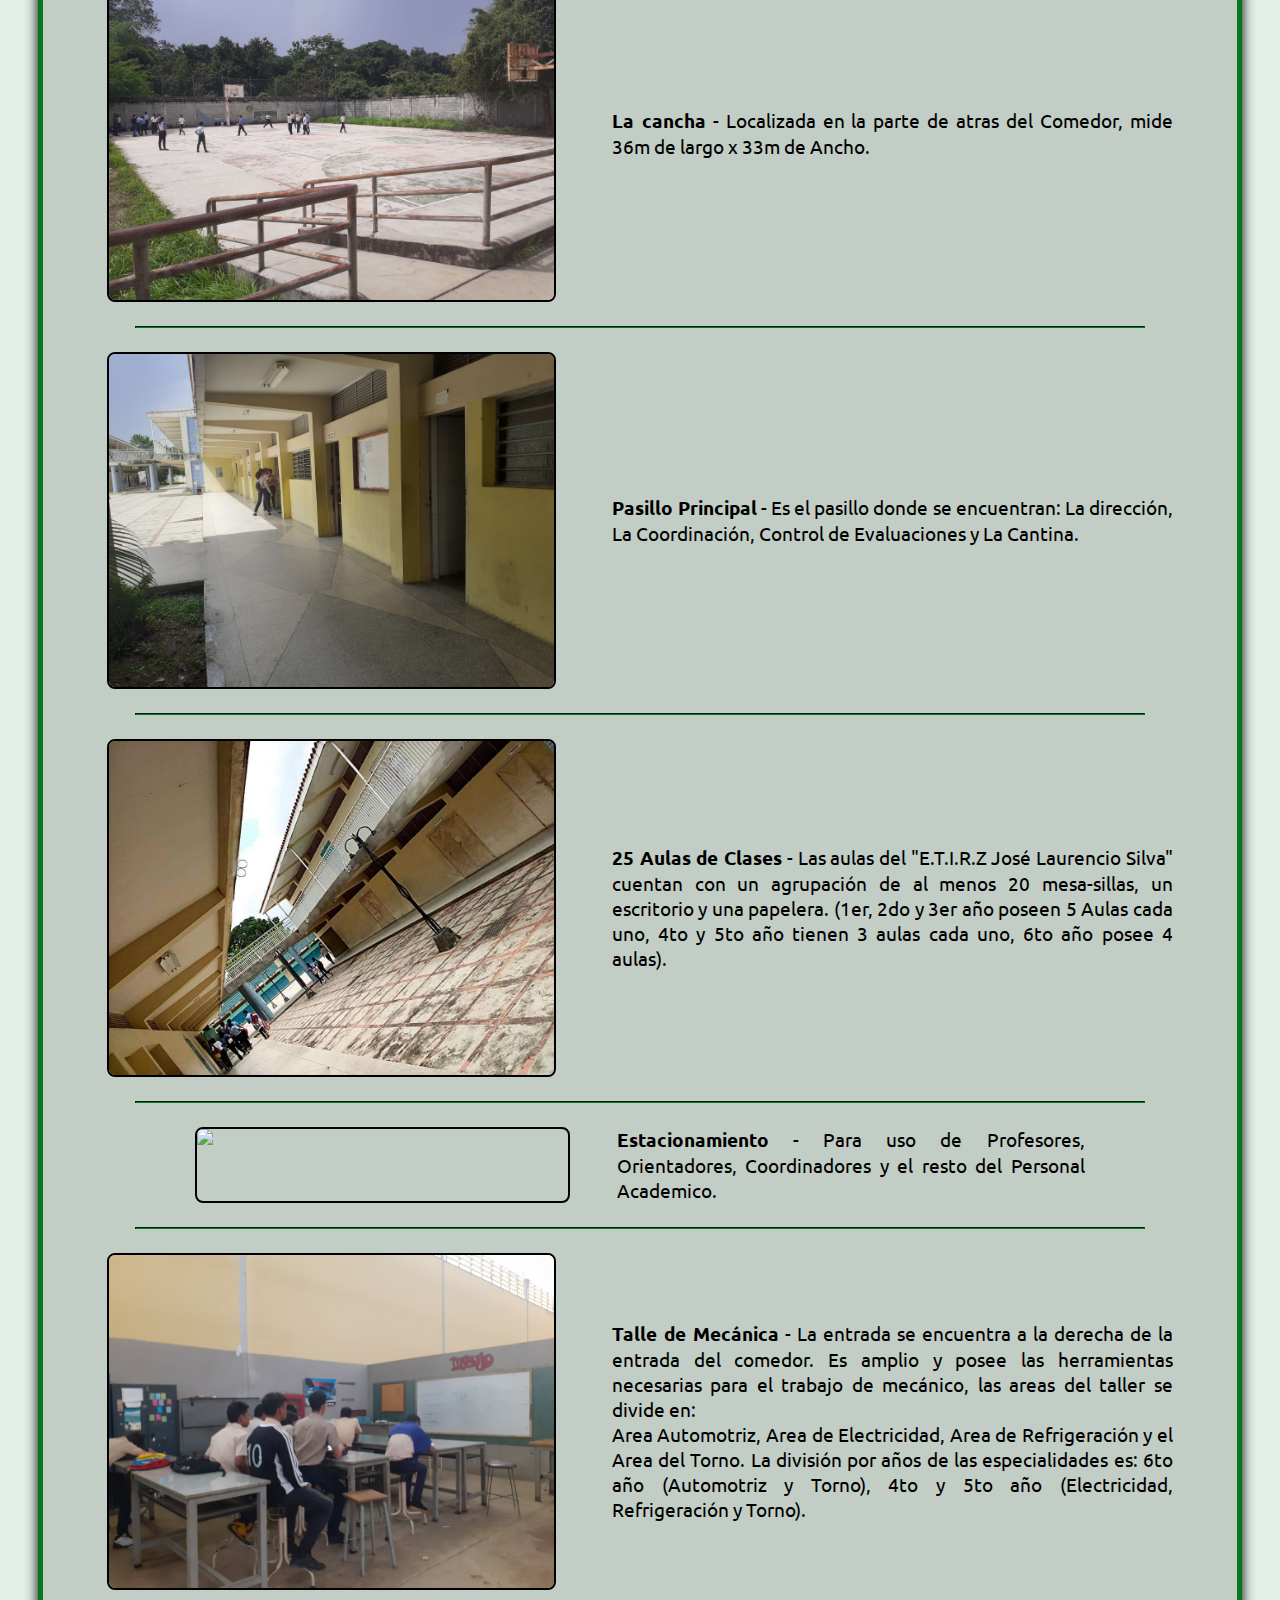
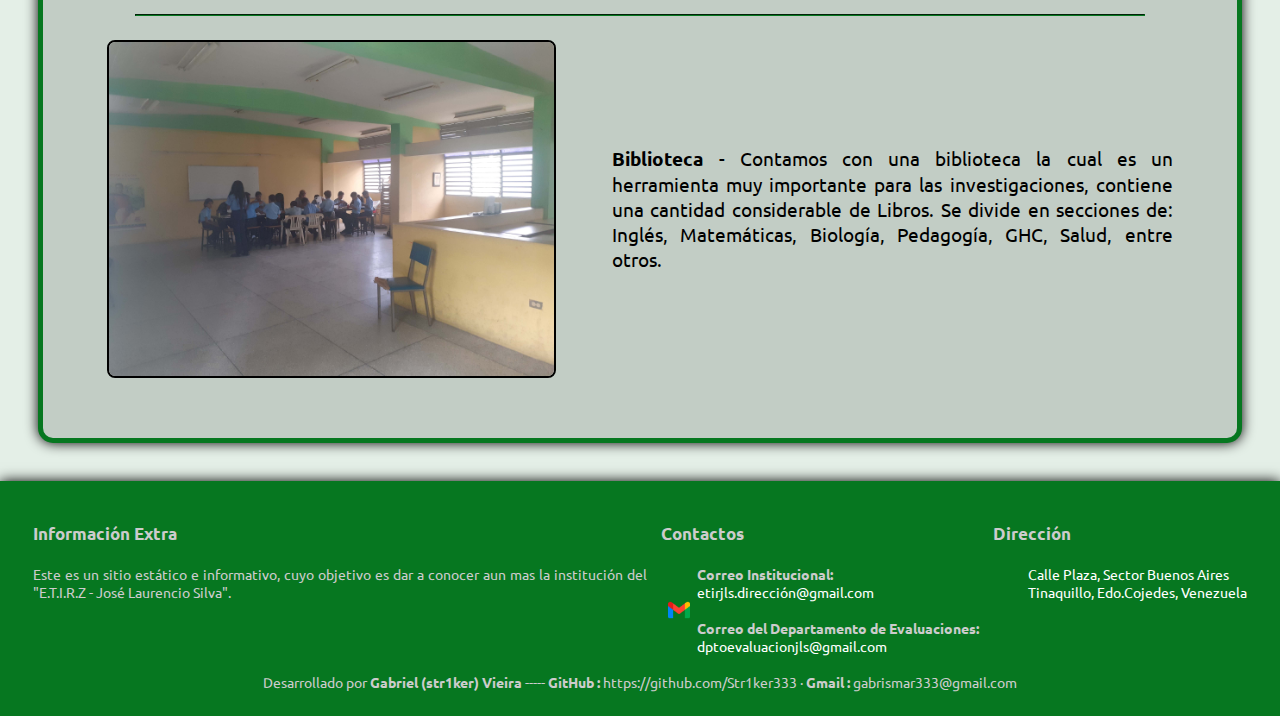
==== commit 35588bb2: ""Copyright"." ====
--- a/pages/estructura/estructura_fisica.html
+++ b/pages/estructura/estructura_fisica.html
@@ -15,6 +15,7 @@
         <meta charset="UTF-8" />
         <meta http-equiv="X-UA-Compatible" content="IE=edge" />
         <meta name="viewport" content="width=device-width, initial-scale=1.0" />
+        <meta name="Author" content="Gabriel Vieira">
         <title>Estructura Física - Jose Laurencio Silva</title>
         <link rel="preconnect" href="https://fonts.googleapis.com" />
         <link rel="shortcut icon" href="/resources/images/favicon.ico" type="image/x-icon">
@@ -30,7 +31,7 @@
                     E.T.I.R.Z <br />
                     José Laurencio Silva
                 </h1>
-                <img src="/resources/images/descarga.jpeg"  class="banner-img" />
+                <img src="/resources/images/descarga.jpeg" alt="Insignia Jose Laurencio Silva" title="Insignia Jose Laurencio Silva" class="banner-img" />
             </div>
             <nav class="nav-bar">
                 <input type="checkbox" name="" id="check-menu" />
@@ -163,6 +164,7 @@
                     </ul>
                 </div>
             </div>
+            <p class="cpy">Desarrollado por <strong>Gabriel (str1ker) Vieira</strong> ----- <strong>GitHub : </strong><a>https://github.com/Str1ker333</a>  ·  <strong>Gmail : </strong><span>gabrismar333@gmail.com</span></p>
         </footer>
     </body>
 </html>
--- a/styles/styles.css
+++ b/styles/styles.css
@@ -516,7 +516,7 @@
     align-items: center;
     transform: scale(0); 
 }
-.light-box > div > img{
+.light-box > div > img,.light-box > img{
     width: 75vw;
     max-height: 80vh;
     object-fit: cover;
@@ -561,6 +561,18 @@
     text-align: center;
     background-color: #0005;
     width: fit-content;
+}
+.cpy {
+    margin-top: .5em;
+    text-align: center;
+    font-size: .9em;
+}
+.cpy > a {
+    color: inherit;
+}
+.cpy > a:hover {
+    color: #888;
+    cursor: pointer;
 }
 
 @media screen and (max-width: 700px) {
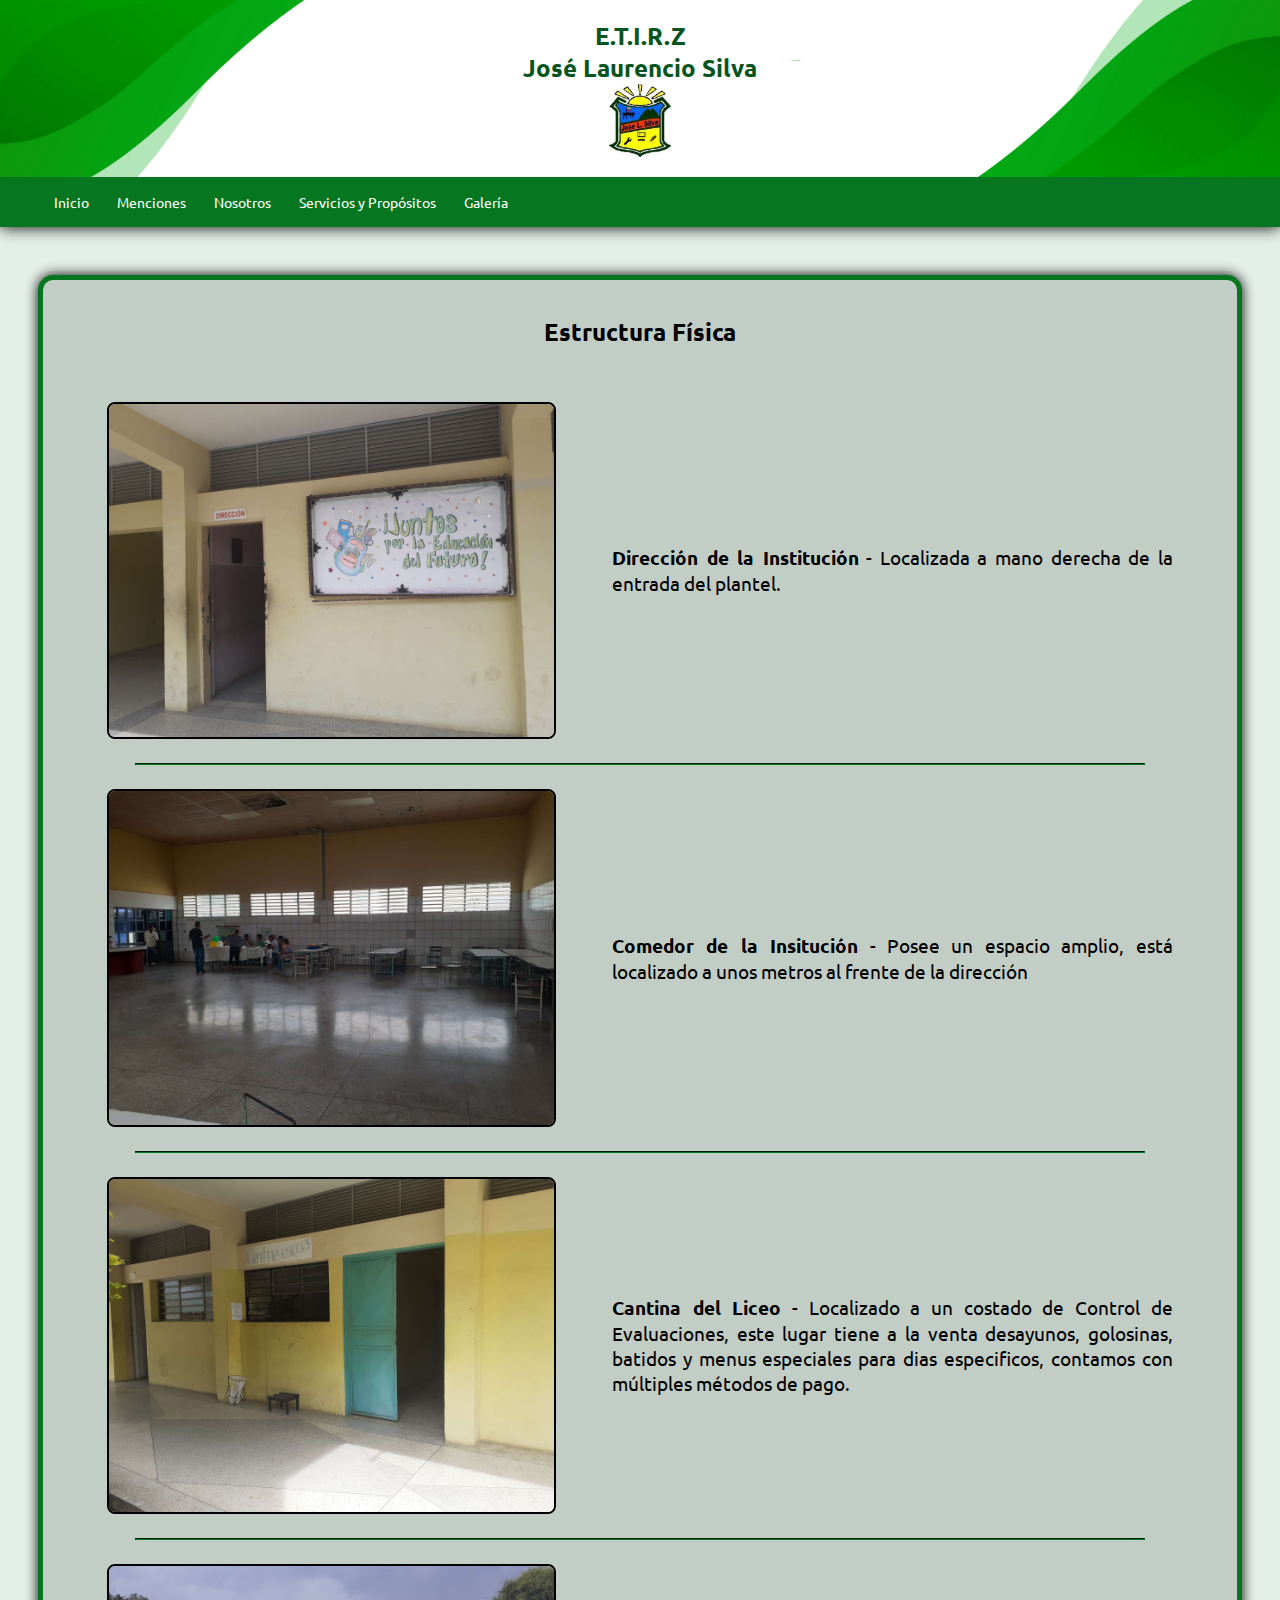
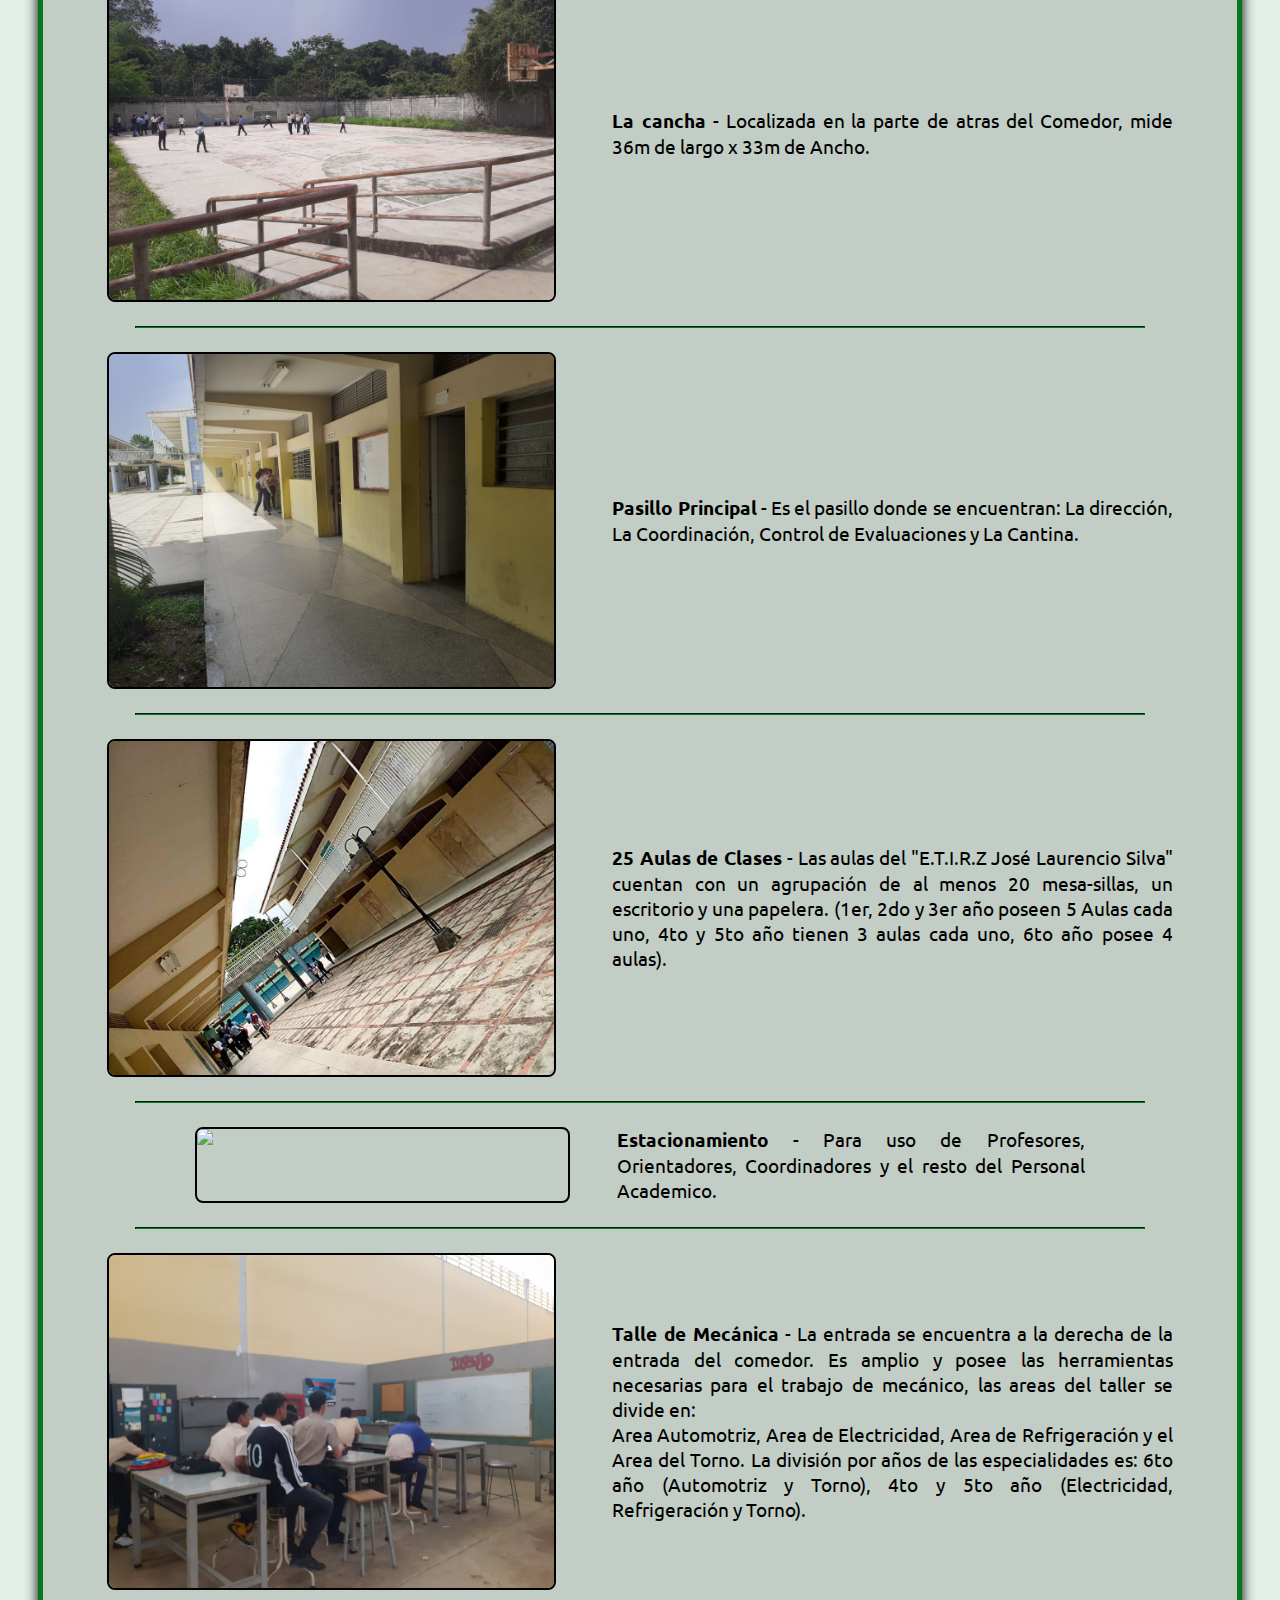
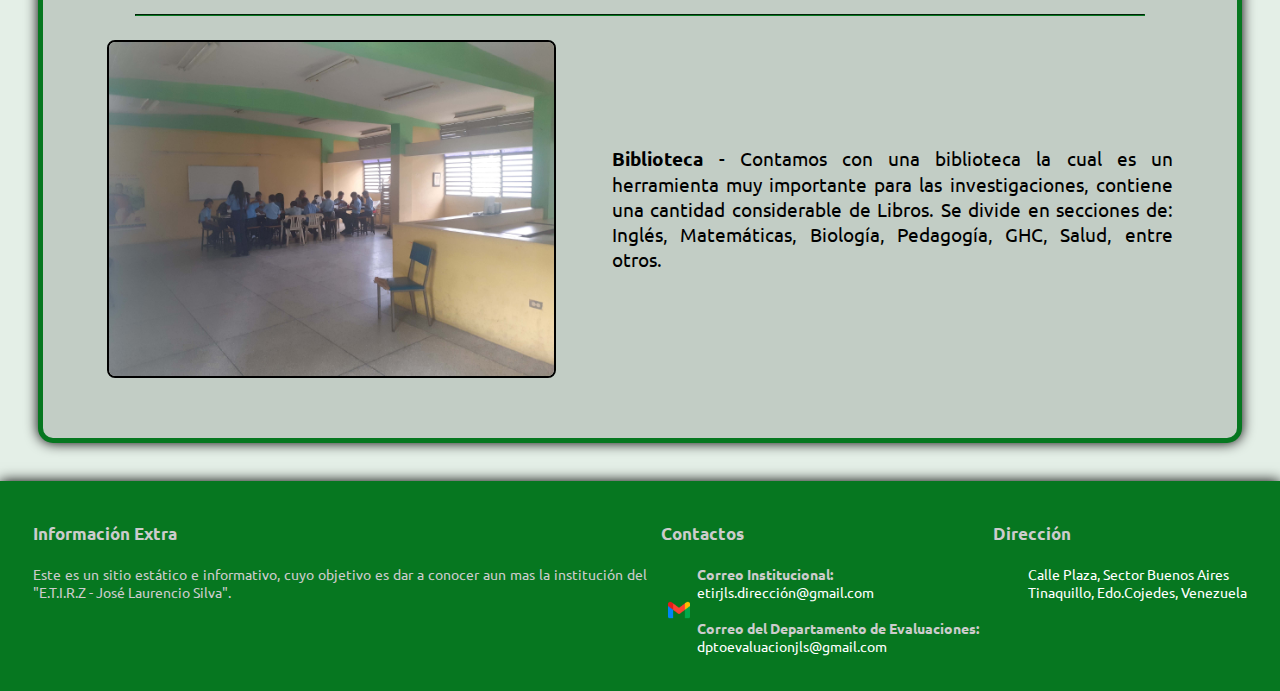
==== commit 1218c710: ""Removido Copyright"." ====
--- a/pages/estructura/estructura_fisica.html
+++ b/pages/estructura/estructura_fisica.html
@@ -164,7 +164,6 @@
                     </ul>
                 </div>
             </div>
-            <p class="cpy">Desarrollado por <strong>Gabriel (str1ker) Vieira</strong> ----- <strong>GitHub : </strong><a>https://github.com/Str1ker333</a>  ·  <strong>Gmail : </strong><span>gabrismar333@gmail.com</span></p>
         </footer>
     </body>
 </html>
--- a/styles/styles.css
+++ b/styles/styles.css
@@ -574,6 +574,9 @@
     color: #888;
     cursor: pointer;
 }
+.description{
+    display: none;
+}
 
 @media screen and (max-width: 700px) {
     :root {
@@ -750,5 +753,8 @@
     .img-icon{
         width: 1em;
     }
+    .cpy {
+        font-size: .7em;
+    }
 }
 /* **** */
